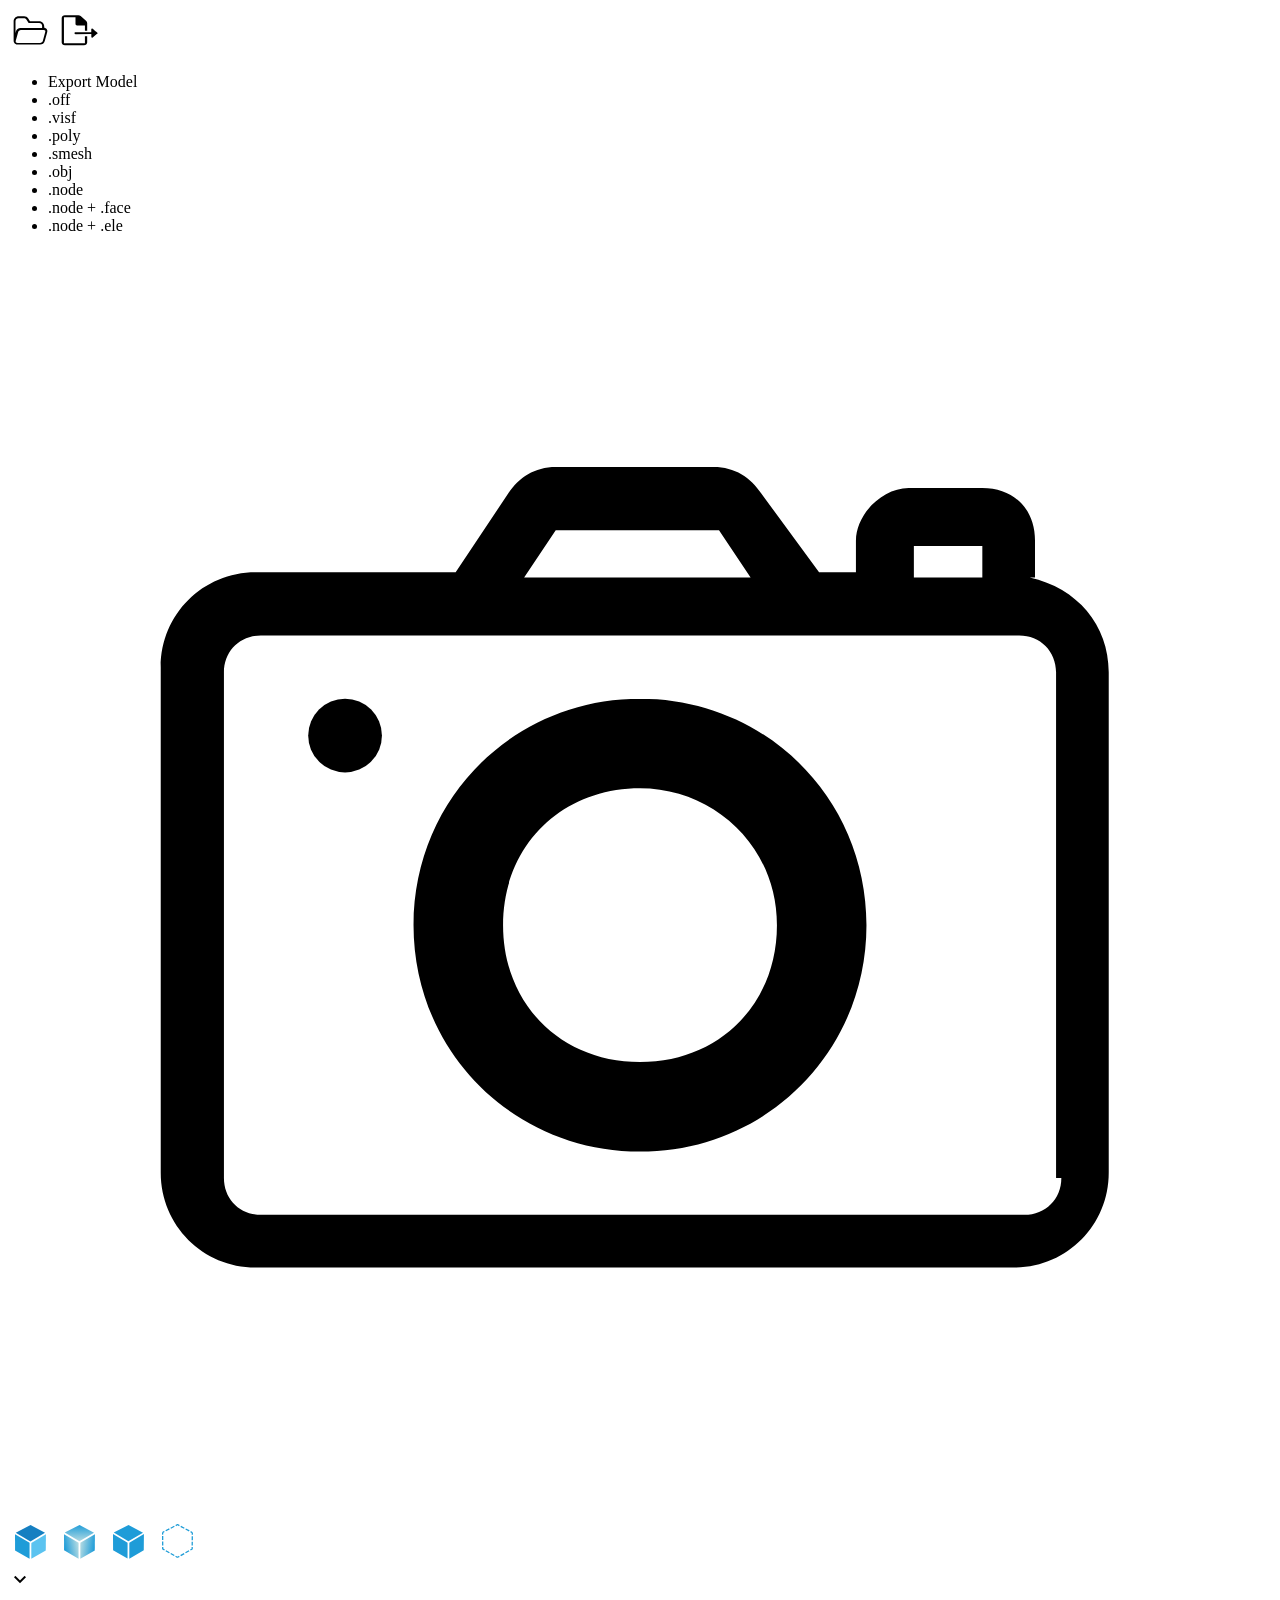
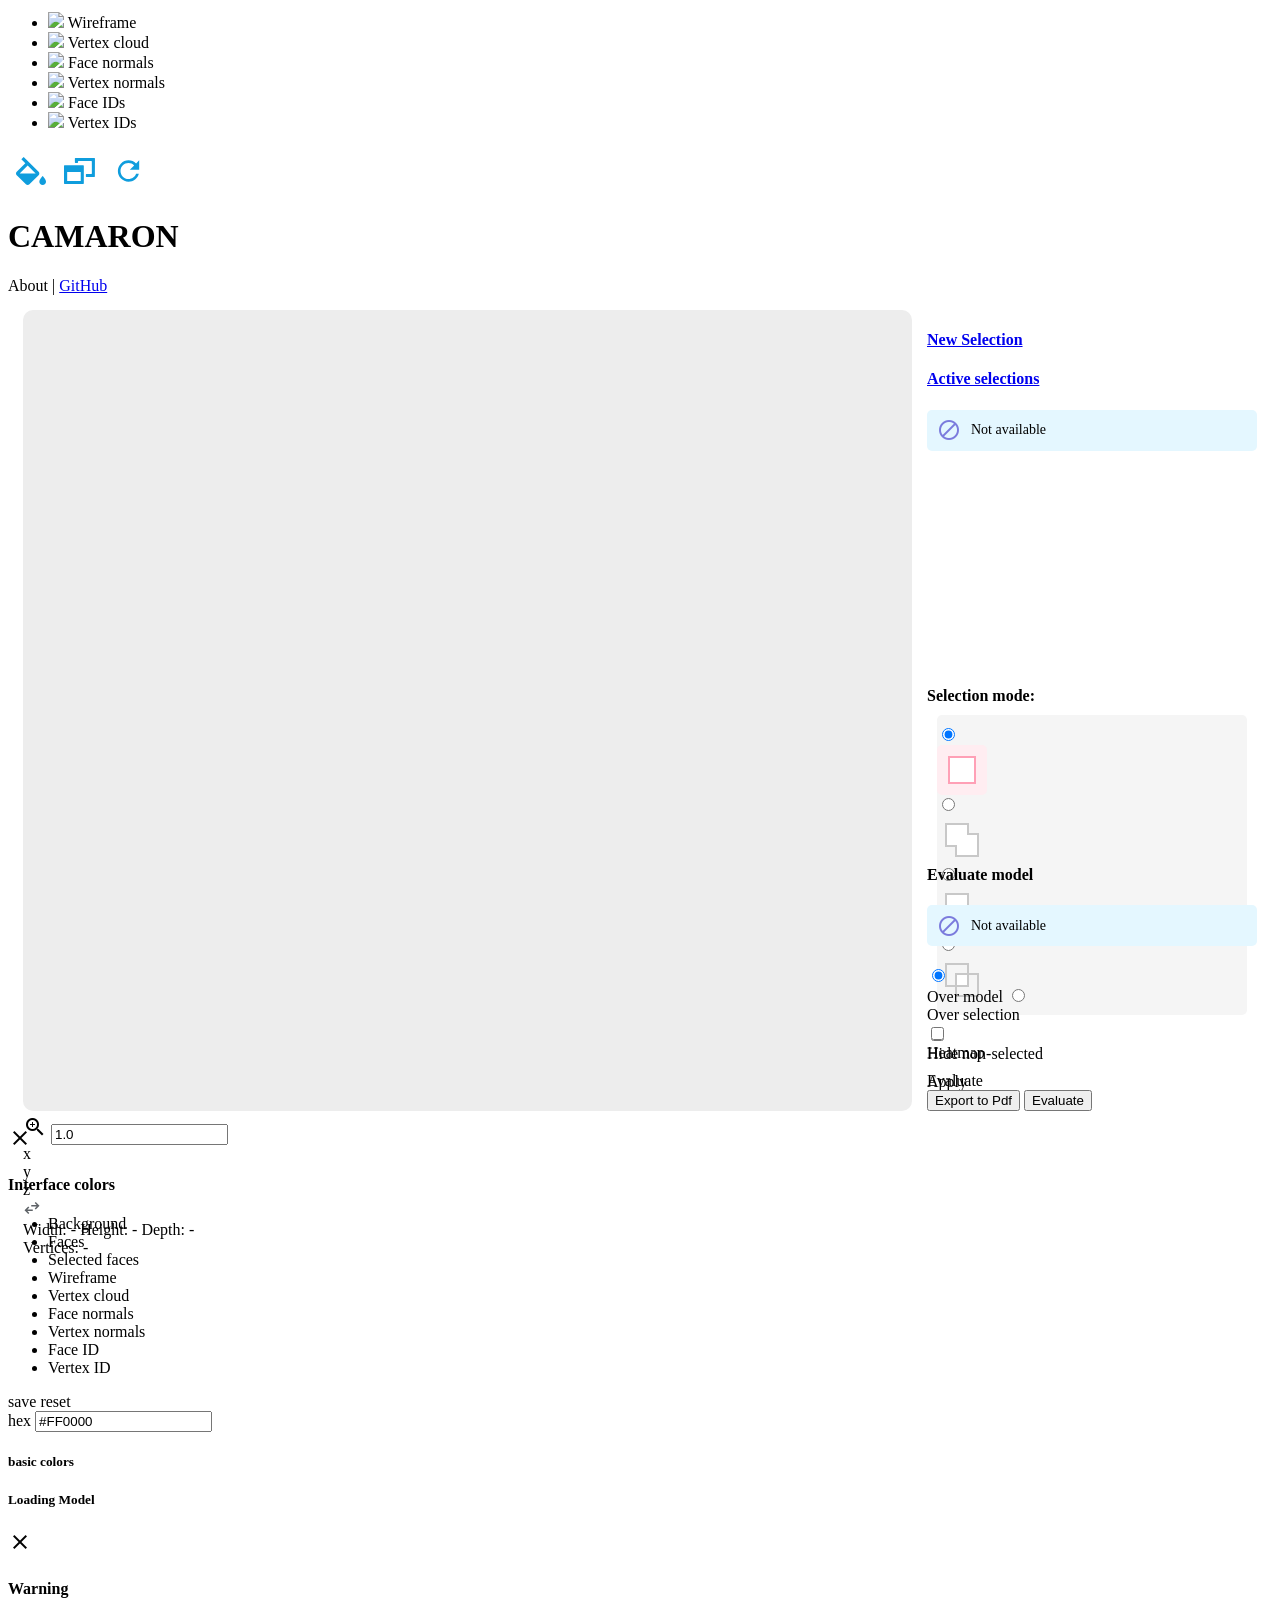
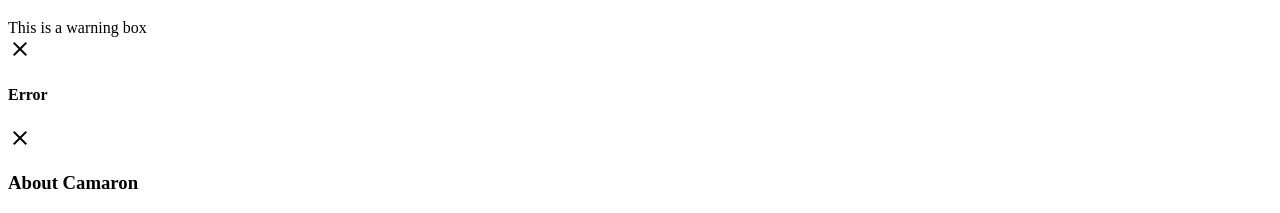
==== index.html @ a5f63aa4 "fix: fix id in input" ====
<!doctype html>
<head>
    <meta charset="UTF-8">
    <title>Camaron</title>
    <link rel="icon" type="image/svg+xml" href="img/favicon.svg" />
    
    <!-- Google fonts -->
    <link href="https://fonts.googleapis.com/css?family=Source+Sans+Pro:300,400,600,700" rel="stylesheet">
    <link href="https://fonts.googleapis.com/icon?family=Material+Icons" rel="stylesheet">
    
    <!-- estilos -->
    <link rel="stylesheet" type="text/css" href="css/base.css">
    <link rel="stylesheet" type="text/css" href="css/style.css">
    <link rel="stylesheet" type="text/css" href="css/header/base.css">
    <link rel="stylesheet" type="text/css" href="css/header/exports.css">
    <link rel="stylesheet" type="text/css" href="css/header/main_renderers.css">
    <link rel="stylesheet" type="text/css" href="css/header/secondary_renderers.css">
    <link rel="stylesheet" type="text/css" href="css/header/logo.css">
    <link rel="stylesheet" type="text/css" href="css/inputs.css">
    <link rel="stylesheet" type="text/css" href="css/modals.css">
    <link rel="stylesheet" type="text/css" href="css/modal_colors.css">
    <link rel="stylesheet" type="text/css" href="css/main_view.css">
    <link rel="stylesheet" type="text/css" href="css/view_type.css">
    <link rel="stylesheet" type="text/css" href="css/cutting_plane.css">
    <link rel="stylesheet" type="text/css" href="css/selection_evaluation.css">
    <link rel="stylesheet" type="text/css" href="css/anim.css">
</head>

<body onresize="rescaleView()">
    <header>
        <img id="x" hidden src="[data-uri]"/>
        <img id="numbers" hidden src="[data-uri]">
        <img src="[data-uri]" id="alfa" hidden />
        <div class="autogrid">
            <!-- Import-Export buttons -->
            <div class="autogrid">
                <!-- Import model -->
                <a class="tooltiped" data-tooltip="Import Model">
                    <label>
                        <input hidden type="file" multiple accept=".off, .poly, .node, .ele, .face, .visf, .smesh, .obj, .m3d" onchange="uploadFileHandler(this)"/>
                        <svg width="45px" height="45px" xmlns="http://www.w3.org/2000/svg" version="1.1" viewBox="0 0 24 24">
                            <path d="M3,17.6V7c0-1.4,1.2-2.6,2.7-2.6h2.9c.9,0,1.7.4,2.2,1.2l.9,1.4h5c1.4,0,2.6,1.2,2.6,2.6v.9c.5,0,1,.3,1.3.7.4.5.5,1.1.3,1.7l-1.3,4.7c-.3,1.2-1.3,1.9-2.5,1.9H4.9c-.6,0-1.1-.3-1.5-.8-.3-.4-.4-.8-.4-1.3h0ZM18.2,10.5v-.9c0-.9-.7-1.6-1.6-1.6h-5.3c-.2,0-.3,0-.4-.2l-1.1-1.7c-.3-.5-.8-.7-1.3-.7h-2.9c-.9,0-1.6.7-1.6,1.6v6.5s.2-1,.2-1c.3-1.2,1.3-1.9,2.5-1.9h11.3,0ZM4.9,18.6h12.2c.7,0,1.3-.5,1.5-1.2l1.3-4.7c0-.3,0-.5-.1-.7-.2-.2-.4-.3-.7-.3H6.9c-.7,0-1.3.5-1.5,1.2l-1.3,4.7c0,.3,0,.5.1.7.2.2.4.3.7.3h0Z"/>
                        </svg>
                    </label>
                </a>
                <!-- Export model -->
                <a id="exports_menu" class="tooltiped open-menu disabled" data-tooltip="Export Model">
                    <svg id="eyWULA9Te1g1" xmlns="http://www.w3.org/2000/svg" xmlns:xlink="http://www.w3.org/1999/xlink" viewBox="-60 -60 576 512" width="45" height="45">
                        <g transform="scale(0.85, 0.75)">
                          <path d="M384,264.08v-132.1c0-12.7-5.17-25-14.17-33.99L285.94,14.1c-9-9-21.2-14.1-33.89-14.1L47.99,0C21.5,0.1,0,21.6,0,48.09v415.92C0,490.5,21.5,512,47.99,512h287.94c26.5,0,48.07-21.5,48.07-47.99v-103.94h-34.244157v117.93h-315.786941v-444L207.96,34v118.07c0,13.3,10.7,23.99,24,23.99h118.008902v88.01" transform="translate(.031098 0)"/>
                          <path d="M36.53241,238.916691C15.291687,217.140482,-24.718455,181.44,-24.718455,181.44c-17.277856-16.95321-17.257493-16.95321,0-33.568788l61.250865-57.6c8.792119-7.707008,20.52-2.18897,20.52,8.45v49.15l238.114789-.41c8.404642,0,15.96,6.050949,15.96,13.22c0,0,0-2.972635,0,6.78634c0,7.505205-7.351242,13.972448-15.96,13.972448h-237.147199c0,7.949327,0,34.124529,0,48.749327c0,8.45-10.787136,17.210215-21.48759,8.727364Z" transform="matrix(-1 0 0-1 503.371368 470.961212)"/>
                        </g>
                      </svg>
                    <ul class="submenu">
                        <li>
                            <span>Export Model</span>
                        </li>
                        <li onclick="downloadFileHandler('off')">
                            <div class="label">
                                <span>.off</span>
                            </div>
                        </li>
                        <li onclick="downloadFileHandler('visf')">
                            <div class="label">
                                <span>.visf</span>
                            </div>
                        </li>
                        <li onclick="downloadFileHandler('poly')">
                            <div class="label">
                                <span>.poly</span>
                            </div>  
                        </li>
                        <li onclick="downloadFileHandler('smesh')">
                            <div class="label">
                                <span>.smesh</span>
                            </div>  
                        </li>
                        <li onclick="downloadFileHandler('obj')">
                            <div class="label">
                                <span>.obj</span>
                            </div>  
                        </li>
                        <li onclick="downloadFileHandler('node')">   
                            <div class="label">
                                <span>.node</span>
                            </div>
                        </li>
                        <li onclick="downloadFileHandler('face', 'node')">
                            <div class="label">
                                <span>.node + .face</span>
                            </div>
                        </li>  
                        <li onclick="downloadFileHandler('ele', 'node')">
                            <div class="label">
                                <span>.node + .ele</span>
                            </div>
                        </li>
                    </ul>
                </a>
                <!-- Take Screenshot -->
                <a id="screenshot_button" class="tooltiped disabled" data-tooltip="Take Screenshot" onclick="takeScreenshot(this)">
                    <svg xmlns="http://www.w3.org/2000/svg" version="1.1" viewBox="0 0 24 24">
                        <path d="M12,10.2c1.4,0,2.6,1.1,2.6,2.6s-1.1,2.6-2.6,2.6-2.6-1.1-2.6-2.6,1.1-2.6,2.6-2.6M12,8.5c-2.4,0-4.3,1.9-4.3,4.3s1.9,4.3,4.3,4.3,4.3-1.9,4.3-4.3-1.9-4.3-4.3-4.3h0Z"/>
                        <circle cx="6.4" cy="9.2" r=".7"/>
                        <path d="M19.5,6.2v-.7c0-.6-.4-1-1-1h-1.4c-.5,0-1,.5-1,1v.6h-.7l-1.1-1.5c-.2-.3-.5-.5-.9-.5h-1.5s-1.5,0-1.5,0c-.4,0-.7.2-.9.5l-1,1.5h-3.8c-1,0-1.8.8-1.8,1.8v9.6c0,1,.8,1.8,1.8,1.8h14.4c1,0,1.8-.8,1.8-1.8V8c0-.9-.6-1.6-1.5-1.8ZM17.2,5.6s0,0,0,0h1.3s0,0,0,0v.6h-1.3v-.6ZM10.5,5.3h1.5s1.5,0,1.5,0l.6.9h-4.3l.6-.9ZM20,17.6c0,.4-.3.7-.7.7H4.8c-.4,0-.7-.3-.7-.7V8c0-.4.3-.7.7-.7h14.4c.4,0,.7.3.7.7v9.6Z"/>
                    </svg>
                </a>
            </div>
            <!-- Main renderers -->
            <div class="autogrid">
                <!-- Direct Face Renderer -->
                <a id="face_renderer" class="tooltiped btn-faces disabled" data-tooltip="Face Light" name="main_renderer" onclick="mainRendererOnClick(this)">
                    <svg width="45px" height="45px" viewBox="0 0 45 45" version="1.1" xmlns="http://www.w3.org/2000/svg" xmlns:xlink="http://www.w3.org/1999/xlink">
                    <g id="icon_faces" stroke="none" stroke-width="1" fill="none" fill-rule="evenodd">
                        <polygon id="Fill-1" fill="#1E9CD8" points="7.08253308 31.3916684 21.5333658 39.6607194 21.5805141 23.8304397 7.00002357 15.2130951"></polygon>
                        <polygon id="Fill-2" fill="#5BC3F0" points="23.3488696 23.8978514 23.3017213 39.7393664 37.7642232 31.45908 37.9174551 15.2130951"></polygon>
                        <polygon id="Fill-3" fill="#157FC1" points="22.5353141 6.11229659 7.74265627 13.6398194 22.4056563 22.4031102 37.0216259 13.7521722"></polygon>
                    </g>
                    </svg>
                </a>
                <!-- Direct Vertex Renderer -->
                <a id="vertex_renderer" class="tooltiped btn-vertex disabled" data-tooltip="Vertex Light" name="main_renderer" onclick="mainRendererOnClick(this)">
                    <svg width="45px" height="45px" viewBox="0 0 45 45" version="1.1" xmlns="http://www.w3.org/2000/svg" xmlns:xlink="http://www.w3.org/1999/xlink">
                    <defs>
                        <!-- base colors -->
                        <linearGradient x1="92.6757478%" y1="36.4122243%" x2="5.35068715%" y2="64.1111673%" id="linearGradient-1">
                            <stop stop-color="#ADD8E2" offset="0%"></stop>
                            <stop stop-color="#1E9CD8" offset="99.8%"></stop>
                        </linearGradient>
                        <linearGradient x1="3.96870968%" y1="39.4134677%" x2="96.6583871%" y2="60.7307833%" id="linearGradient-2">
                            <stop stop-color="#ADD8E2" offset="0%"></stop>
                            <stop stop-color="#1E9CD8" offset="99.8%"></stop>
                        </linearGradient>
                        <linearGradient x1="50%" y1="-3.44827586%" x2="50%" y2="96.55%" id="linearGradient-3">
                            <stop stop-color="#1E9CD8" offset="0.2012915%"></stop>
                            <stop stop-color="#ADD8E2" offset="100%"></stop>
                        </linearGradient>
                        <!-- active/hover colors -->
                        <linearGradient x1="92.6757478%" y1="36.4122243%" x2="5.35068715%" y2="64.1111673%" id="linearGradient-1hover">
                            <stop stop-color="#ffe0e7" offset="0%"></stop>
                            <stop stop-color="#ff7091" offset="99.8%"></stop>
                        </linearGradient>
                        <linearGradient x1="3.96870968%" y1="39.4134677%" x2="96.6583871%" y2="60.7307833%" id="linearGradient-2hover">
                            <stop stop-color="#ffe0e7" offset="0%"></stop>
                            <stop stop-color="#ff7091" offset="99.8%"></stop>
                        </linearGradient>
                        <linearGradient x1="50%" y1="-3.44827586%" x2="50%" y2="96.55%" id="linearGradient-3hover">
                            <stop stop-color="#ff7091" offset="0.2012915%"></stop>
                            <stop stop-color="#ffe0e7" offset="100%"></stop>
                        </linearGradient>
                    </defs>
                    <g id="icon_vertex" stroke="none" stroke-width="1" fill="none" fill-rule="evenodd">
                        <polygon id="XMLID_4_" fill="url(#linearGradient-1)" fill-rule="nonzero" points="7 15.1309091 21.5806084 23.7770909 21.5334601 39.6603636 7.08250951 31.3636364"></polygon>
                        <polygon id="XMLID_3_" fill="url(#linearGradient-2)" fill-rule="nonzero" points="23.3486692 23.8447273 37.9174905 15.1309091 37.7642586 31.4312727 23.3015209 39.7392727"></polygon>
                        <polygon id="XMLID_2_" fill="url(#linearGradient-3)" fill-rule="nonzero" points="7.74258555 13.5527273 22.5353612 6 37.021673 13.6654545 22.4057034 22.3454545"></polygon>
                    </g>
                    </svg>
                </a>
                <!-- Flat Renderer -->
                <a id="flat_renderer" class="tooltiped disabled" data-tooltip="Flat" name="main_renderer" onclick="mainRendererOnClick(this)">
                    <svg width="45px" height="45px" viewBox="0 0 45 45" version="1.1" xmlns="http://www.w3.org/2000/svg" xmlns:xlink="http://www.w3.org/1999/xlink">
                    <g id="icon_flat" stroke="none" stroke-width="1" fill="none" fill-rule="evenodd">
                        <path d="M7.08250951,31.2793718 L21.5333422,39.5484228 L21.5804905,23.7181432 L7,15.1007986 L7.08250951,31.2793718 Z M22.5352905,6 L37.0216023,13.6398756 L22.4056327,22.2908137 L7.7426327,13.5275228 L22.5352905,6 Z M23.348846,23.7855548 L37.9174316,15.1007986 L37.7641996,31.3467834 L23.3016977,39.6270698 L23.348846,23.7855548 Z" id="Fill-3" fill="#1E9CD8"></path>
                    </g>
                    </svg>
                </a>
                <!-- No Main Renderer -->
                <a id="none_renderer" class="tooltiped disabled" data-tooltip="None" name="main_renderer" onclick="mainRendererOnClick(this)">
                    <svg width="45px" height="45px" viewBox="0 0 45 45" version="1.1" xmlns="http://www.w3.org/2000/svg" xmlns:xlink="http://www.w3.org/1999/xlink">
                    <g id="icon_none" stroke="none" stroke-width="1" fill="none" fill-rule="evenodd">
                        <path d="M33.9233869,12.4374717 L30.3372299,10.5180468 L30.9644708,9.44937067 L34.5506277,11.3687956 L33.9233869,12.4374717 Z M37.9477299,15.7666719 L36.6649635,15.7555432 L36.6782007,14.357761 L36.2244015,13.6691883 L35.2713212,13.1589983 L35.898562,12.0903222 L36.9940839,12.6766841 C37.0874234,12.726709 37.1661679,12.798235 37.2231898,12.8847793 L37.8641204,13.8572951 C37.9296277,13.9565888 37.9637956,14.0717651 37.9626642,14.1891023 L37.9477299,15.7666719 Z M37.896365,21.168073 L36.6135985,21.1569443 L36.6510474,17.231226 L37.9338139,17.2423547 L37.896365,21.168073 Z M37.8448869,26.5694741 L36.5622336,26.5583454 L36.5996825,22.6326271 L37.8824489,22.6437558 L37.8448869,26.5694741 Z M24.0551704,7.15552553 L22.5448821,6.34723857 L21.022488,7.13434865 L20.4117653,6.05702887 L22.2449515,5.10925542 C22.4383055,5.00920546 22.6719369,5.01071809 22.8639332,5.11357723 L24.6824113,6.08684938 L24.0551704,7.15552553 Z M35.7118719,31.5786167 L35.0527259,30.5276599 L36.5325799,29.6811249 L36.5483062,28.0338662 L37.8309595,28.0451029 L37.8119522,30.0358377 C37.8100288,30.2491191 37.691912,30.4460857 37.5002551,30.5556437 L35.7118719,31.5786167 Z M14.0491285,34.293147 L10.5118474,32.2703227 L11.1709934,31.219366 L14.7081613,33.2420823 L14.0491285,34.293147 Z M30.8385701,34.3658615 L30.1795372,33.3147967 L33.7167051,31.2918644 L34.375738,32.3428211 L30.8385701,34.3658615 Z M18.9224642,37.0800677 L15.3852964,35.0571354 L16.0443292,34.0061787 L19.5814971,36.029003 L18.9224642,37.0800677 Z M25.9656869,37.1531064 L25.3065409,36.1021496 L28.8434825,34.0791093 L29.5026285,35.1299579 L25.9656869,37.1531064 Z M23.0659423,38.7101473 C23.0527051,38.7101473 23.0394679,38.7098232 23.0262307,38.7089588 L21.7818182,38.6352719 C21.6793146,38.6292214 21.5799788,38.599725 21.4919569,38.5494839 L20.2586321,37.8440561 L20.9175518,36.7930994 L22.0170336,37.421707 L22.9070956,37.4744331 L23.970373,36.8662461 L24.6296321,37.9172028 L23.3955153,38.6230628 C23.2958401,38.6802188 23.1817964,38.7101473 23.0659423,38.7101473 Z M9.17582664,31.5063452 L7.38733029,30.4836963 C7.19476825,30.3735981 7.07642518,30.175335 7.07540693,29.9608651 L7.06601642,27.9701302 L8.34878285,27.9646199 L8.35658942,29.6100419 L9.83485949,30.4552804 L9.17582664,31.5063452 Z M16.0242584,9.71869521 L15.4135358,8.64137543 L19.0406489,6.76592495 L19.6514847,7.84324473 L16.0242584,9.71869521 Z M11.0259044,12.303031 L10.4151818,11.2258192 L14.042408,9.35036875 L14.6531307,10.4276885 L11.0259044,12.303031 Z M7.00699197,15.6253162 L6.99997737,14.1863687 C6.99963796,14.1016612 7.01762701,14.0178181 7.05292628,13.9400254 L7.5431562,12.8594643 C7.60029124,12.7335915 7.69996642,12.6296519 7.82634234,12.5642845 L9.04405401,11.9347045 L9.65488978,13.0119162 L8.63211606,13.540798 L8.28353577,14.3092163 L8.28975839,15.6196978 L7.00699197,15.6253162 Z M7.03278759,21.0532964 L7.01400657,17.1142886 L8.29688613,17.1086702 L8.31566715,21.0476781 L7.03278759,21.0532964 Z M7.05880949,26.4812767 L7.03991533,22.5421608 L8.32279489,22.5365424 L8.34168905,26.4756583 L7.05880949,26.4812767 Z M28.9892956,9.79652024 L25.4031387,7.87709532 L26.0303796,6.80841917 L29.6165365,8.72784409 L28.9892956,9.79652024 Z" id="Fill-4" fill="#1D9CD7"></path>
                    </g>
                    </svg>
                </a>
            </div>
            <!-- Secondary Renderers -->
            <div class="autogrid">
                <a id="secondary_renderers_menu" class="tooltiped open-menu disabled" data-tooltip="Show">
                    <i class="material-icons">keyboard_arrow_down</i>
                    <ul class="submenu">
                        <!-- Wire Renderer -->
                        <li id="wireframe_renderer" class="disabled" name="secondary_renderer" onclick="secondaryRendererOnClick(this)">
                            <div class="label">
                                <img src="img/icon-wireframe.svg"/>
                                <span>Wireframe</span>
                            </div>
                        </li>
                        <!-- Vertex Cloud Renderer -->
                        <li id="vertex_cloud_renderer" class="disabled" name="secondary_renderer" onclick="secondaryRendererOnClick(this)">
                            <div class="label">
                                <img src="img/icon-vertex-cloud.svg"/>
                                <span>Vertex cloud</span>
                            </div>
                        </li>
                        <!-- Face Normals Renderer -->
                        <li id="face_normals_renderer" class="disabled" name="secondary_renderer" onclick="secondaryRendererOnClick(this)">
                            <div class="label">
                                <img src="img/icon-face-normals.svg"/>
                                <span>Face normals</span>
                            </div>  
                        </li>
                        <!-- Vertex Normals Renderer -->
                        <li id="vertex_normals_renderer" class="disabled" name="secondary_renderer" onclick="secondaryRendererOnClick(this)">   
                            <div class="label">
                                <img src="img/icon-vertex-normals.svg"/>
                                <span>Vertex normals</span>
                            </div>
                        </li>
                        <!-- Face Id Renderer -->
                        <li id="face_id_renderer" class="disabled" name="secondary_renderer" onclick="secondaryRendererOnClick(this)">
                            <div class="label">
                                <img src="img/icon-face-id.svg"/>
                                <span>Face IDs</span>
                            </div>
                        </li>
                         <!-- Vertex Id Renderer -->
                        <li id="vertex_id_renderer" class="disabled" name="secondary_renderer" onclick="secondaryRendererOnClick(this)">
                            <div class="label">
                                <img src="img/icon-vertex-id.svg"/>
                                <span>Vertex IDs</span>
                            </div>
                        </li>  
                    </ul>
                </a>
            </div>
            <!-- View buttons -->
            <div class="autogrid">
                <!-- Set colors button -->
                <a class="tooltiped modal-trigger" data-tooltip="Set Colors" data-modal="modal-colors">
                    <svg width="45px" height="45px" viewBox="0 0 45 45" version="1.1" xmlns="http://www.w3.org/2000/svg" xmlns:xlink="http://www.w3.org/1999/xlink">
                    <g id="icon_colors" stroke="none" stroke-width="1" fill="none" fill-rule="evenodd">
                        <path d="M15.7,9 L30.6,23.7111846 C31.575,24.6738292 31.575,26.237124 30.6,27.1997686 L21.4332812,36.2502479 C20.95,36.7357355 20.3082812,36.974314 19.6666406,36.974314 C19.025,36.974314 18.3833594,36.7356584 17.9,36.2502479 L8.73335937,27.1997686 C7.75835937,26.237124 7.75835937,24.6738292 8.73335937,23.7111846 L17.3082812,15.2448485 L13.3416406,11.3284738 L15.7,9 Z M11.675,25.455438 L27.6582812,25.455438 L19.6666406,17.5732452 L11.675,25.455438 Z M34.6666406,27.9237576 C34.6666406,27.9237576 38,31.4863912 38,33.6831956 C38,35.5014986 36.5083594,36.974314 34.6666406,36.974314 C32.8249219,36.974314 31.3332812,35.5014986 31.3332812,33.6831956 C31.3332812,31.4863912 34.6666406,27.9237576 34.6666406,27.9237576 Z" id="Shape" fill="#0F9DDD" fill-rule="nonzero"></path>
                    </g>
                    </svg>
                </a>
                <!-- Change view mode button -->
                <a id="view" class="tooltiped v1 eval-d disabled" data-tooltip="Change View Mode">
                    <svg width="45px" height="45px" viewBox="0 0 45 45" version="1.1" xmlns="http://www.w3.org/2000/svg" xmlns:xlink="http://www.w3.org/1999/xlink">
                    <g id="icon_viewmode" stroke="none" stroke-width="1" fill="none" fill-rule="evenodd">
                        <path d="M26.2573987,35.907336 L7.56479615,35.907336 C7.25280897,35.907336 7.00003974,35.6545668 7.00003974,35.3425796 L7.00003974,17.6932463 C7.00003974,17.3812591 7.25280897,17.1284899 7.56479615,17.1284899 L26.2573987,17.1284899 C26.5691872,17.1284899 26.8221551,17.3812591 26.8221551,17.6932463 L26.8221551,35.3425796 C26.8221551,35.6545668 26.5691872,35.907336 26.2573987,35.907336 Z M10.1786923,32.9265668 L23.7419872,32.9265668 L23.7419872,23.9842591 L10.1786923,23.9842591 L10.1786923,32.9265668 Z M20.5011955,14.8968078 L18.3912083,14.9138976 C18.1223429,14.9160835 17.9023622,14.7000771 17.8997788,14.4312117 L17.8600353,10.5160706 C17.8572532,10.2452181 18.0758429,10.024045 18.3468942,10.0236476 L37.4601827,10.0000001 C37.7304391,9.99980142 37.9494263,10.2193848 37.9484327,10.4894424 L37.8776891,28.4155899 C37.8766955,28.684654 37.6579071,28.9018527 37.3888429,28.9012565 L29.3451378,28.8790001 C29.0764712,28.8782053 28.858875,28.6602117 28.858875,28.391545 L28.858875,26.6038783 C28.858875,26.3362053 29.0748814,26.1186091 29.3423558,26.1164232 L34.3848237,26.0748912 C34.6532917,26.0725065 34.8692981,25.8539168 34.8683045,25.5854489 L34.8224006,13.4916732 C34.8214071,13.2228078 34.6028173,13.0054104 34.3339519,13.0060065 L21.4713365,13.0290578 C21.2024712,13.0294553 20.9846763,13.2476476 20.9846763,13.516513 L20.9846763,14.4093527 C20.9846763,14.6770258 20.7688686,14.8946219 20.5011955,14.8968078 Z" id="Fill-1" fill="#0F9DDD"></path>
                    </g>
                    </svg>
                </a>
                <!-- Reset view button -->
                <a id="reset_view" class="tooltiped model-d disabled" data-tooltip="Reset View" onclick="!this.classList.contains('disabled') && resetView();">
                    <svg width="45px" height="45px" viewBox="0 0 45 45" version="1.1" xmlns="http://www.w3.org/2000/svg" xmlns:xlink="http://www.w3.org/1999/xlink">
                    <g id="icon_reset" stroke="none" stroke-width="1" fill="none" fill-rule="evenodd">
                        <path d="M30.0625,15.4375 L33.1875,12.3125 L33.1875,21.6875 L23.8125,21.6875 L28.125,17.375 C26.5416587,15.7916587 24.6666775,15 22.5,15 C20.2916556,15 18.4062578,15.7812422 16.84375,17.34375 C15.2812422,18.9062578 14.5,20.7916556 14.5,23 C14.5,25.2083444 15.2812422,27.0937422 16.84375,28.65625 C18.4062578,30.2187578 20.2916556,31 22.5,31 C24.2500087,31 25.8124931,30.5104216 27.1875,29.53125 C28.5625069,28.5520784 29.5208306,27.2708413 30.0625,25.6875 L32.8125,25.6875 C32.2291637,28.020845 30.9791762,29.9374925 29.0625,31.4375 C27.1458237,32.9375075 24.9583456,33.6875 22.5,33.6875 C19.5833188,33.6875 17.0833438,32.6458437 15,30.5625 C12.9166562,28.4791562 11.875,25.9583481 11.875,23 C11.875,20.0416519 12.9166562,17.5208437 15,15.4375 C17.0833438,13.3541562 19.5833188,12.3125 22.5,12.3125 C25.4583481,12.3125 27.9791563,13.3541562 30.0625,15.4375 Z" id="border_left" fill="#0F9DDD"></path>
                    </g>
                    </svg>
                </a>
            </div>
        </div>
        <!-- About Camaron -->
        <div class="logo flex center">
            <div>
                <h1>CAMARON</h1>
                <div class="autogrid center">
                    <a class="modal-trigger" data-modal="modal-about">About</a>
                    <span>|</span>
                    <a href="https://github.com/DiegoZQ/camaron-web" target="_blank">GitHub</a>
                </div>
            </div>
        </div>
    </header>
    <section id="main-view" class="view0">
        <!-- Model view -->
        <div id="model-view" class="model-view" style="background-color:rgb(237, 237, 237);">
            <canvas id="glCanvas"></canvas>
            <div class="model-opt">
                <!-- Model projection -->
                <div class="tooltiped" data-tooltip="Projection">
                    <a name="view_type" class="view-opt" onclick="togglePerspective(this)">
                        <div class="scene perspective">
                            <div class="cube">
                                <div class="face top"></div>
                                <div class="face left"></div>
                                <div class="face right"></div>
                            </div>
                        </div>
                    </a>
                </div>
                <!-- Model scale -->
                <div class="zoom">
                    <i class="material-icons">zoom_in</i>
                    <input readonly="" id="scale_info" type="text" value="1.0">
                </div>
                <!-- Cutting plane -->
                <div class="cutting_plane_tool">
                    <div class="plane_position_bar disabled">
                        <div class="plane_position_picker"></div>
                    </div>
                    <div class="button_container">
                        <div class="plane_button x_button disabled" value="x">
                            <span>x</span>
                        </div>
                        <div class="plane_button y_button disabled" value="y">
                            <span>y</span>
                        </div>
                        <div class="plane_button z_button disabled" value="z">
                            <span>z</span>
                        </div>
                        <div class="plane_button invert_button disabled">
                            <svg xmlns="http://www.w3.org/2000/svg" xmlns:xlink="http://www.w3.org/1999/xlink" viewBox="0 -720 720 720" shape-rendering="geometricPrecision" text-rendering="geometricPrecision" width="18" height="18">
                                <path d="M210,-120L60,-270l150-150l42.6,42.6-77.4,77.4h215.4v64.8h-216l77.4,77.4-40.41186,39.407948L210,-120Z" fill="#5f6368"/>
                                <path d="M210,-120L60,-270l150-150l42.6,42.6-77.4,77.4h215.4v64.8h-216l77.4,77.4-40.492995,39.347285L210,-120Z" transform="matrix(-1 0 0-1 720.6-719.614268)" fill="#5f6368"/>
                            </svg>
                        </div>
                    </div>
                </div>
            </div>
            <!-- Model stadistics -->
            <div class="model-stadistics">
                <div class="autogrid center">
                    <div class="coord">
                        <span id="width_info">Width:  - </span>
                        <span id="height_info">Height:  - </span>
                        <span id="depth_info">Depth:  - </span>
                    </div>
                    <div class="stadistics">
                        <span id="vertices_info">Vertices: -</span>
                        <span id="polytopes_info"></span>
                    </div>
                </div>
            </div>
        </div>
        <div id="euler-info" class="card information">
            <h4> Euler's formula</h4>
            <div id="euler"> </div>
        </div>

        <div class="card selections">
            <div class="selection-tabs">
                <div class="tabs tab1">
                    <a href="#tab-selection" class="tab active"><h4>New Selection</h4></a>
                    <a href="#tab-history" class="tab"><h4>Active selections</h4></a>
                </div>
                <div class="tabs-body">
                    <div id="tab-selection" class="tab-content active">
                        <div id="selection-type" class="select drop-down">
                            <div class="button disabled">
                                <div>
                                    <i class="material-icons" style="color: #7B7BDD;">block</i>
                                    <span>Not available</span>
                                </div>
                            </div>
                            <ul class="select-list"></ul>
                        </div>
                        <div id="selection-angle-mode" class="angle-mode hidden">
                        <div class="grid g2">
                            <label class="radio">
                                <input type="radio" name="selection-angle-mode" value="rad" checked>
                                <div class="input-radio"></div>
                                <span class="text-radsr">Radians</span>
                            </label>
                            <label class="radio">
                                <input type="radio" name="selection-angle-mode" value="deg">
                                <div class="input-radio"></div>
                                <span class="text-deg">Degrees</span>
                            </label>
                        </div>
                        </div>
                        <div class="none-box select-box active"></div>
                        <div class="angle-box select-box">
                            <div class="flex v-center">
                                <label class="radio">
                                    <span>Range</span>
                                </label>
                                <div class="flex v-center">
                                    <input id="angle_from" type="text" placeholder="0">
                                    <i class="material-icons">remove</i>
                                    <input id="angle_to" type="text" placeholder="-">
                                </div>
                                <span class="range-unit">rad</span>
                            </div>
                        </div>
                        <div class="angle-min-box select-box">
                            <div class="flex v-center">
                                <label class="radio">
                                    <span>Range</span>
                                </label>
                                <div class="flex v-center">
                                    <input id="angle_min_from" type="text" placeholder="0">
                                    <i class="material-icons">remove</i>
                                    <input id="angle_min_to" type="text" placeholder="-">
                                </div>
                                <span class="range-unit">rad</span>
                            </div>
                        </div>
                        <div class="angle-max-box select-box">
                            <div class="flex v-center">
                                <label class="radio">
                                    <span>Range</span>
                                </label>
                                <div class="flex v-center">
                                    <input id="angle_max_from" type="text" placeholder="0">
                                    <i class="material-icons">remove</i>
                                    <input id="angle_max_to" type="text" placeholder="-">
                                </div>
                                <span class="range-unit">rad</span>
                            </div>
                        </div>
                        <div class="angle2-box select-box">
                            <div class="flex v-center">
                                <label class="radio">
                                    <span>Range</span>
                                </label>
                                <div class="flex v-center">
                                    <input id="angle2_from" type="text" placeholder="0">
                                    <i class="material-icons">remove</i>
                                    <input id="angle2_to" type="text" placeholder="-">
                                </div>
                                <span class="range-unit">sr</span>
                            </div>
                        </div>
                        <div class="angle2-min-box select-box">
                            <div class="flex v-center">
                                <label class="radio">
                                    <span>Range</span>
                                </label>
                                <div class="flex v-center">
                                    <input id="angle2_min_from" type="text" placeholder="0">
                                    <i class="material-icons">remove</i>
                                    <input id="angle2_min_to" type="text" placeholder="-">
                                </div>
                                <span class="range-unit">sr</span>
                            </div>
                        </div>
                        <div class="angle2-max-box select-box">
                            <div class="flex v-center">
                                <label class="radio">
                                    <span>Range</span>
                                </label>
                                <div class="flex v-center">
                                    <input id="angle2_max_from" type="text" placeholder="0">
                                    <i class="material-icons">remove</i>
                                    <input id="angle2_max_to" type="text" placeholder="-">
                                </div>
                                <span class="range-unit">sr</span>
                            </div>
                        </div>
                        <div class="angle3-box select-box">
                            <div class="flex v-center">
                                <label class="radio">
                                    <span>Range</span>
                                </label>
                                <div class="flex v-center">
                                    <input id="angle3_from" type="text" placeholder="0">
                                    <i class="material-icons">remove</i>
                                    <input id="angle3_to" type="text" placeholder="-">
                                </div>
                                <span class="range-unit">rad</span>
                            </div>
                        </div>
                        <div class="area-box select-box">
                            <div class="flex v-center">
                                <label class="radio">
                                    <span>Range</span>
                                </label>
                                <div class="flex v-center">
                                    <input id="area_from" type="text" placeholder="0">
                                    <i class="material-icons">remove</i>
                                    <input id="area_to" type="text" placeholder="-">
                                </div>
                            </div>
                        </div>
                        <div class="volume-box select-box">
                            <div class="flex v-center">
                                <label class="radio">
                                    <span>Range</span>
                                </label>
                                <div class="flex v-center">
                                    <input id="volume_from" type="text" placeholder="0">
                                    <i class="material-icons">remove</i>
                                    <input id="volume_to" type="text" placeholder="-">
                                </div>
                            </div>
                        </div>
                        <div class="aspect-ratio-box select-box">
                            <div class="flex v-center">
                                <label class="radio">
                                    <span>Range</span>
                                </label>
                                <div class="flex v-center">
                                    <input id="aspect_ratio_from" type="text" placeholder="0">
                                    <i class="material-icons">remove</i>
                                    <input id="aspect_ratio_to" type="text" placeholder="1">
                                </div>
                            </div>
                        </div>
                        <div class="edge-ratio-box select-box">
                            <div class="flex v-center">
                                <label class="radio">
                                    <span>Range</span>
                                </label>
                                <div class="flex v-center">
                                    <input id="edge_ratio_from" type="text" placeholder="0">
                                    <i class="material-icons">remove</i>
                                    <input id="edge_ratio_to" type="text" placeholder="1">
                                </div>
                            </div>
                        </div>
                        <div class="id-box select-box">
                            <div class="flex v-center">
                                <label class="radio">
                                    <input type="radio" name="id-opt" value="range" checked>
                                    <div class="input-radio"></div>
                                    <span>Range</span>
                                </label>
                                <div class="flex v-center">
                                    <input id='id_from' type="text" placeholder="0">
                                    <i class="material-icons">remove</i>
                                    <input id='id_to' type="text" placeholder="0">
                                </div>
                            </div>
                            <div id="attach">
                                <div class="flex v-center">
                                    <label class="radio">
                                        <input type="radio" name="id-opt" value="list">
                                        <div class="input-radio"></div>
                                        <span>Paste List</span>
                                    </label>
                                    <button class="btn min hidden disabled">Attach</button>
                                </div>
                                <div class="attached-list">
                                    <textarea id="id_list" placeholder="Ej: 34"></textarea>
                                </div>
                            </div>
                        </div>
                        <div class="edges-box select-box">
                            <div class="flex v-center">
                                <label class="radio">
                                    <span>Value</span>
                                </label>
                                <div class="flex v-center">
                                    <input id='edges_number' type="text" placeholder="0">
                                </div>
                            </div>
                        </div>
                        <div class="selectionmode-box">
                            <h4>Selection mode:</h4>
                            <div class="flex evenly">
                                <label class="radio select-mode tooltiped" data-tooltip="New selection">
                                    <input type="radio" name="mode-opt" value="clean" checked>
                                    <div class="input-radio">
                                        <svg xmlns="http://www.w3.org/2000/svg" width="50" height="50" viewBox="0 0 50 50"><desc>  Created with Sketch.</desc><g fill="none"><path class="fill" d="M12 38L12 12 38 12 38 38 12 38Z" style="fill:#FFF;stroke-width:2;stroke:#C8C8C8"/></g></svg>
                                    </div>
                                </label>
                                <label class="radio select-mode tooltiped" data-tooltip="Add">
                                    <input type="radio" name="mode-opt" value="add">
                                    <div class="input-radio">
                                        <svg xmlns="http://www.w3.org/2000/svg" width="50" height="50" viewBox="0 0 50 50"><desc>  Created with Sketch.</desc><g fill="none"><path class="fill" d="M31 19L41 19 41 41 19 41 19 31 9 31 9 9 31 9 31 19Z" style="fill:#FFF;stroke-width:2;stroke:#C8C8C8"/></g></svg>
                                    </div>
                                </label>
                                <label class="radio select-mode tooltiped" data-tooltip="Substract">
                                    <input type="radio" name="mode-opt" value="substract">
                                    <div class="input-radio">
                                        <svg width="50px" height="50px" viewBox="0 0 50 50" version="1.1" xmlns="http://www.w3.org/2000/svg" xmlns:xlink="http://www.w3.org/1999/xlink">
                                        <g id="btn-substract" stroke="none" stroke-width="1" fill="none" fill-rule="evenodd">
                                            <path class="fill" d="M21,21 L21,31 L9,31 L9,9 L31,9 L31,21 L21,21 Z" id="Fill-7" stroke="#C8C8C8" stroke-width="2" fill="#FFFFFF"></path>
                                            <path d="M21,39 L39,39 L39,21 L21,21 L21,39 Z" id="Path" stroke="#C8C8C8" stroke-width="2"></path>
                                        </g>
                                        </svg>
                                    </div>
                                </label>
                                <label class="radio select-mode tooltiped" data-tooltip="Intersect">
                                    <input type="radio" name="mode-opt" value="intersect">
                                    <div class="input-radio">
                                            <svg width="50px" height="50px" viewBox="0 0 50 50" version="1.1" xmlns="http://www.w3.org/2000/svg" xmlns:xlink="http://www.w3.org/1999/xlink">
                                            <g id="btn-intercept" stroke="none" stroke-width="1" fill="none" fill-rule="evenodd">
                                                <path d="M19,31 L9,31 L9,9 L31,9 L31,19 L41,19 L41,41 L19,41 L19,31 Z" id="Fill-7-Copy" stroke="#C8C8C8" stroke-width="2"></path>
                                                <rect class="fill" id="Rectangle-10" stroke="#C8C8C8" stroke-width="2" fill="#FFFFFF" x="19" y="19" width="12" height="12"></rect>
                                            </g>
                                            </svg>
                                    </div>
                                </label>
                            </div>
                        </div>
                        <div class="flex center" style="margin-bottom: 10px;">
                            <label class="checkbox">
                                <input type="checkbox" id="hide-unselected">
                                <div class="input-checkbox"></div>
                                <span>Hide non-selected</span>
                            </label>
                        </div>
                        <div class="flex center">
                            <a id="apply_btn" class="btn disabled">Apply</a>
                        </div>
                    </div>
                    <div id="tab-history" class="tab-content">
                        <ul id="selections-container">

                        </ul>
                    </div>
                </div>
            </div>
        </div>
        <div class="card results">
            <h4>Evaluation Results</h4>
            <div id="info" class="info"></div>
            <div class="side-info">
                <h3>More Info</h3>
            </div>
        </div>

        <div class="card evaluate">
            <h4>Evaluate model</h4>
            <div id="evaluation-type" class="select drop-down">
                <div class="button disabled">
                    <div>
                        <i class="material-icons" style="color: #7B7BDD;">block</i>
                        <span>Not available</span>
                    </div>
                </div>
                <ul class="select-list"></ul>
            </div>
            <div id="evaluation-angle-mode" class="angle-mode hidden">
                <div class="grid g2">
                    <label class="radio">
                        <input type="radio" name="eval-angle-mode" value="rad" checked>
                        <div class="input-radio"></div>
                        <span class="text-radsr">Radians</span>
                    </label>
                    <label class="radio">
                        <input type="radio" name="eval-angle-mode" value="deg">
                        <div class="input-radio"></div>
                        <span class="text-deg">Degrees</span>
                    </label>
                </div>
            </div>
            <div class="grid g2 mgbot">
                 <label class="radio">
                    <input type="radio" name="ev-option" value="model" checked>
                    <div class="input-radio"></div>
                    <span>Over model</span>
                </label>
                <label class="radio">
                    <input type="radio" name="ev-option" value="selection">
                    <div class="input-radio"></div>
                    <span>Over selection</span>
                </label>
            </div>
            <div class="flex center hidden" style="margin-bottom: 10px;">
                <label class="checkbox">
                    <input type="checkbox" id="ev-heatmap">
                    <div class="input-checkbox"></div>
                    <span>Heatmap</span>
                </label>
            </div>
            <div class="flex center">
                <a id="eval_btn" class="btn disabled">Evaluate</a>
            </div>
            <div class="grid g2 mgbot hidden">
                <button class="btn min disabled">Export to Pdf</button>
                <button class="btn min">Evaluate</button>
            </div>
        </div>
    </section>
    
    <div id="modal-colors" class="modal colors">
        <div class="flex center">
            <div class="modal-container">
                <div class="close modal-close"><i class="material-icons">close</i></div>
                <div class="modal-header">
                    <h4>Interface colors</h4>
                </div>
                <div class="modal-body">
                    <div class="flex">
                        <div>
                            <ul class="ui-list">
                                <li id="background_color" name="interface_color" class="active">
                                    <span>Background</span>
                                    <div class="color-indicator" style="background-color:#EDEDED;"></div>
                                </li>
                                <li id="face_color" name="interface_color">
                                    <span>Faces</span>
                                    <div class="color-indicator" style="background-color:rgb(179,179,179);"></div>
                                </li>
                                <li id="selected_face_color" name="interface_color">
                                    <span>Selected faces</span>
                                    <div class="color-indicator" style="background-color:rgb(179,51,51);"></div>
                                </li>
                                <li id="wireframe_color" name="interface_color">
                                    <span>Wireframe</span>
                                    <div class="color-indicator" style="background-color:rgb(0,0,0);"></div>
                                </li>
                                <li id="vertex_cloud_color" name="interface_color">
                                    <span>Vertex cloud</span>
                                    <div class="color-indicator" style="background-color:rgb(0,0,255);"></div>
                                </li>
                                <li id="face_normals_color" name="interface_color">
                                    <span>Face normals</span>
                                    <div class="color-indicator" style="background-color:rgb(37,158,28);"></div>
                                </li>
                                <li id="vertex_normals_color" name="interface_color">
                                    <span>Vertex normals</span>
                                    <div class="color-indicator" style="background-color:rgb(255, 0, 0);"></div>
                                </li>
                                <li id="face_id_color" name="interface_color"> 
                                    <span>Face ID</span>
                                    <div class="color-indicator" style="background-color:rgb(87, 142, 156);"></div>
                                </li>
                                <li id="vertex_id_color" name="interface_color">
                                    <span>Vertex ID</span>
                                    <div class="color-indicator" style="background-color:rgb(139, 59, 109);"></div>
                                </li>
                            </ul>
                            <div class="config_buttons">
                                <a class="btn" id="save_btn">
                                    save
                                </a>
                                <a class="btn" id="reset_btn">
                                    reset
                                </a>
                            </div>
                        </div>
                        <div class="color_picker_dialog" draggable="false">
                            <div class="sat_rect" draggable="false">
                                <div class="white"></div>
                                <div class="black"></div>
                                <div class="sat_picker"></div>
                            </div>
                            <div class="hue_bar">
                                <div class="hue_picker"></div>
                            </div>
                            <div class="color_preview">
                                <div class="previous_color"></div>
                                <div class="actual_color"></div>
                            </div>
                            <div class="bottom">
                                <span>hex</span>
                                <input type="text" onkeyup="changeHex(this.value)" value="#FF0000" maxlength="7"/>
                            </div>
                            <div>
                                <h5>basic colors</h5>
                                <div class="basic_colors_container">
                                    <div class="basic_color" style="background-color:#FF0000;"></div>
                                    <div class="basic_color" style="background-color:#FFD500;"></div>
                                    <div class="basic_color" style="background-color:#40FF00;"></div>
                                    <div class="basic_color" style="background-color:#00FFCC;"></div>
                                    <div class="basic_color" style="background-color:#C7C7C7;"></div>
                                    <div class="basic_color" style="background-color:#AD0000;"></div>
                                    <div class="basic_color" style="background-color:#DEBC12;"></div>
                                    <div class="basic_color" style="background-color:#269900;"></div>
                                    <div class="basic_color" style="background-color:#14B393;"></div>
                                    <div class="basic_color" style="background-color:#9C9C9C;"></div>
                                    <div class="basic_color" style="background-color:#00A6FF;"></div>
                                    <div class="basic_color" style="background-color:#002BFF;"></div>
                                    <div class="basic_color" style="background-color:#5423E7;"></div>
                                    <div class="basic_color" style="background-color:#FF00C4;"></div>
                                    <div class="basic_color" style="background-color:#5C5C5C;"></div>
                                    <div class="basic_color" style="background-color:#0E7AB4;"></div>
                                    <div class="basic_color" style="background-color:#0E29B4;"></div>
                                    <div class="basic_color" style="background-color:#7954E8;"></div>
                                    <div class="basic_color" style="background-color:#AD148A;"></div>
                                    <div class="basic_color" style="background-color:#333333;"></div>
                                </div>
                            </div>
                        </div>
                    </div>
                </div>
            </div>
        </div>
    </div>
    
    <!-- Loading modal -->
    <div id="modal-loading" class="modal loader">
        <div class="flex center">
            <div class="modal-container">
                <div class="modal-body">
                    <h5>Loading Model</h5>
                    <div class="spinner">
                      <div class="double-bounce1"></div>
                      <div class="double-bounce2"></div>
                    </div>
                </div>
            </div>
        </div>
    </div>
    <!-- Warning modal -->
    <div id="modal-warning" class="modal warning">
        <div class="flex center">
            <div class="modal-container">
                <div class="modal-close close"><i class="material-icons">close</i></div>
                <div class="modal-header">
                    <div class="icon"></div>
                    <h4>Warning</h4>
                </div>
                <div class="modal-body">
                    <span>This is a warning box</span>
                </div>
            </div>
        </div>
    </div>
    <!-- Error modal -->
    <div id="modal-error" class="modal error">
        <div class="flex center">
            <div class="modal-container">
                <div class="modal-close close"><i class="material-icons">close</i></div>
                <div class="modal-header">
                    <div class="icon"></div>
                    <h4>Error</h4>
                </div>
                <div class="modal-body">
                    <span></span>
                </div>
            </div>
        </div>
    </div>
    <!-- About Camaron modal -->
    <div id="modal-about" class="modal">
        <div class="flex center">
            <div class="modal-container">
                <div class="modal-close close"><i class="material-icons">close</i></div>
                <div class="modal-header">
                    <h3>About Camaron</h3>
                </div>
                <div class="modal-body">
                    <p></p>
                </div>
            </div>
        </div>
    </div>    
    
    <!-- External -->
    <script src="https://ajax.googleapis.com/ajax/libs/jquery/3.3.1/jquery.min.js"></script>
    <script src="https://cdn.plot.ly/plotly-latest.min.js"></script>
    <script type="text/javascript" src="js/external/webgl-utils.js"></script>
    <script type="text/javascript" src="js/external/gl-matrix-old.js"></script>
    <script src="https://unpkg.com/earcut@2.2.4/dist/earcut.min.js"></script>
    <script src="https://unpkg.com/tinyqueue@2.0.0/tinyqueue.min.js"></script>
    <!-- Source Files -->
    <!-- Model -->
    <script type="text/javascript" src="js/model/shapes/Shape.js"></script>
    <script type="text/javascript" src="js/model/shapes/Edge.js"></script>
    <script type="text/javascript" src="js/model/shapes/Polygon.js"></script>
    <script type="text/javascript" src="js/model/shapes/Hole.js"></script>
    <script type="text/javascript" src="js/model/shapes/Vertex.js"></script>
    <script type="text/javascript" src="js/model/shapes/Polyhedron.js"></script>
    <script type="text/javascript" src="js/model/MVPManager.js"></script>
    <script type="text/javascript" src="js/model/model-types/AbstractModel.js"></script>
    <script type="text/javascript" src="js/model/model-types/VertexCloud.js"></script>
    <script type="text/javascript" src="js/model/model-types/PSLG.js"></script>
    <script type="text/javascript" src="js/model/model-types/PolygonMesh.js"></script>
    <script type="text/javascript" src="js/model/model-types/PolyhedronMesh.js"></script>
    <!-- File Loader -->
    <script type="text/javascript" src="js/fileloader/ModelLoadStrategy.js"></script>
    <script type="text/javascript" src="js/fileloader/OffLoadStrategy.js"></script>
    <script type="text/javascript" src="js/fileloader/VisfLoadStrategy.js"></script>
    <script type="text/javascript" src="js/fileloader/PolyLoadStrategy.js"></script>
    <script type="text/javascript" src="js/fileloader/SmeshLoadStrategy.js"></script>
    <script type="text/javascript" src="js/fileloader/ObjLoadStrategy.js"></script>
    <script type="text/javascript" src="js/fileloader/M3DLoadStrategy.js"></script>
    <script type="text/javascript" src="js/fileloader/NodeLoadStrategy.js"></script>
    <script type="text/javascript" src="js/fileloader/NodeFaceLoadStrategy.js"></script>
    <script type="text/javascript" src="js/fileloader/NodeEleLoadStrategy.js"></script>
    <!-- Rendering -->
    <script type="text/javascript" src="js/rendering/shaders.js"></script>
    <script type="text/javascript" src="js/rendering/Renderer.js"></script>
    <script type="text/javascript" src="js/rendering/main-renderers/MainRenderer.js"></script>
    <script type="text/javascript" src="js/rendering/main-renderers/DirectFaceRenderer.js"></script>
    <script type="text/javascript" src="js/rendering/main-renderers/DirectVertexRenderer.js"></script>
    <script type="text/javascript" src="js/rendering/main-renderers/FlatRenderer.js"></script>
    <script type="text/javascript" src="js/rendering/main-renderers/CuttingPlaneRenderer.js"></script>
    <script type="text/javascript" src="js/rendering/secondary-renderers/SecondaryRenderer.js"></script>
    <script type="text/javascript" src="js/rendering/secondary-renderers/FNormalsRenderer.js"></script>
    <script type="text/javascript" src="js/rendering/secondary-renderers/VNormalsRenderer.js"></script>
    <script type="text/javascript" src="js/rendering/secondary-renderers/WireRenderer.js"></script>
    <script type="text/javascript" src="js/rendering/secondary-renderers/texture-renderers/TextureRenderer.js"></script>
    <script type="text/javascript" src="js/rendering/secondary-renderers/texture-renderers/VCloudRenderer.js"></script>
    <script type="text/javascript" src="js/rendering/secondary-renderers/texture-renderers/BillboardIdRenderer.js"></script>
    <script type="text/javascript" src="js/rendering/secondary-renderers/texture-renderers/VertexIdRenderer.js"></script>
    <script type="text/javascript" src="js/rendering/secondary-renderers/texture-renderers/FaceIdRenderer.js"></script>
    <!-- Selection -->
    <script type="text/javascript" src="js/selection/SelectionStrategy.js"></script>
    <script type="text/javascript" src="js/selection/AngleSelectionStrategy.js"></script>
    <script type="text/javascript" src="js/selection/AreaSelectionStrategy.js"></script>
    <script type="text/javascript" src="js/selection/EdgesSelectionStrategy.js"></script>
    <script type="text/javascript" src="js/selection/IdSelectionStrategy.js"></script>
    <script type="text/javascript" src="js/selection/VolumeSelectionStrategy.js"></script>
    <script type="text/javascript" src="js/selection/AspectRatioSelectionStrategy.js"></script>
    <script type="text/javascript" src="js/selection/EdgeRatioSelectionStrategy.js"></script>
    <script type="text/javascript" src="js/selection/MinAngleSelectionStrategy.js"></script>
    <script type="text/javascript" src="js/selection/MaxAngleSelectionStrategy.js"></script>
    <script type="text/javascript" src="js/selection/DihedralAngleSelectionStrategy.js"></script>
    <!-- Evaluation -->
    <script type="text/javascript" src="js/evaluation/EvaluationStrategy.js"></script>
    <script type="text/javascript" src="js/evaluation/AngleEvaluationStrategy.js"></script>
    <script type="text/javascript" src="js/evaluation/AreaEvaluationStrategy.js"></script>
    <script type="text/javascript" src="js/evaluation/EdgesEvaluationStrategy.js"></script>
    <script type="text/javascript" src="js/evaluation/VolumeEvaluationStrategy.js"></script>
    <script type="text/javascript" src="js/evaluation/AspectRatioEvaluationStrategy.js"></script>
    <script type="text/javascript" src="js/evaluation/EdgeRatioEvaluationStrategy.js"></script>
    <script type="text/javascript" src="js/evaluation/MaxAngleEvaluationStrategy.js"></script>
    <script type="text/javascript" src="js/evaluation/MinAngleEvaluationStrategy.js"></script>
    <script type="text/javascript" src="js/evaluation/DihedralAngleEvaluationStrategy.js"></script>
    <!-- UI -->
    <script type="text/javascript" src="js/ui/translator.js"></script>
    <script type="text/javascript" src="js/ui/rotator.js"></script>
    <script type="text/javascript" src="js/ui/scalator.js"></script>
    <!-- Camaron -->
    <script type="text/javascript" src="js/camaron/helpers/helpers.js"></script>
    <script type="text/javascript" src="js/camaron/helpers/color-helpers.js"></script>
    <script type="text/javascript" src="js/camaron/helpers/inradius-helpers.js"></script>
    <script type="text/javascript" src="js/camaron/helpers/circumradius-helpers.js"></script>
    <script type="text/javascript" src="js/camaron/extraInformation.js"></script>
    <script type="text/javascript" src="js/camaron/helpers/view-helpers.js"></script>
    <script type="text/javascript" src="js/camaron/config.js"></script>
    <script type="text/javascript" src="js/camaron/mouse-interactions.js"></script>
    <script type="text/javascript" src="js/camaron/selection.js"></script>
    <script type="text/javascript" src="js/camaron/evaluation.js"></script>
    <script type="text/javascript" src="js/camaron/model-uploader.js"></script>
    <script type="text/javascript" src="js/camaron/color_picker.js"></script>
    <script type="text/javascript" src="js/camaron/cutting_plane.js"></script>
    <script type="text/javascript" src="js/camaron/camaron.js"></script>
    <script type="text/javascript" src="js/camaron/sitio.js"></script>

</body>
</html>
---- css/main_view.css ----
#main-view {
    padding: 15px;
    display: grid;
    grid-gap: 15px;
    grid-template-columns: repeat(9, 1fr) repeat(3, 100px);
    grid-template-rows: 520px; 
}

#main-view .model-view {
    border-radius: 10px;
    min-height: 490px;
    position: relative; 
}

#main-view .model-view canvas {
    width: 100%;
    height: 100%; 
}

#main-view .information { 
  display: none;}

.information1 {
  grid-column: 10/13; 
  grid-row: 3/3; }

#main-view .selections {
      grid-column: 10/13; }
    #main-view .results {
      grid-column: 1/10; }
      #main-view .results .info {
        display: grid;
        grid-auto-flow: column;
        grid-auto-columns: min-content;
        grid-gap: 20px; }
    #main-view .evaluate {
      grid-column: 10/13; }
  
  #main-view.view0 .model-view {
    grid-column: 1/10;
    grid-row: 1/end; }
  
  #main-view.view0 .selections {
    grid-column: 10/13; }
  
  #main-view.view0 .results {
    display: none; }
  
  #main-view.view0 .evaluate {
    grid-column: 10/13; }

  #main-view.view0 .information { 
    display: none;}
  
  #main-view.view1 .model-view {
    grid-column: 1/10; }
  
  #main-view.view1 .results {
    grid-column: 1/10; }
  
  #main-view.view2 .model-view {
    grid-column: 1/6;
    grid-row: 1/end; }
  
  #main-view.view2 .results {
    grid-column: 6/10;
    grid-row: 1/end; }
    #main-view.view2 .results .info {
      grid-auto-flow: row; }
  
  #main-view.view3 .results {
    grid-column: 1/10;
    grid-row: 1/end; }
    #main-view.view3 .results .info {
      grid-auto-flow: row; }
  
  #main-view.view3 .model-view {
    grid-column: 7/10;
    grid-row: 1/2;
    align-self: flex-start;
    min-height: 290px; }
    #main-view.view3 .model-view .model-stadistics .autogrid {
      grid-auto-flow: row;
      grid-gap: 5px; }
---- css/selection_evaluation.css ----
/* selection_evaluation.css */


/* base drop down style */
.drop-down {
    position: relative;
    display: flex;
    font-size: 14px; 
}

.drop-down select {
    display: none; 
}


/* button style */
.drop-down .button {
    all: unset;
    box-sizing: border-box;
    width: 100%;
    min-height: 41px;
    display: flex;
    justify-content: space-between;
    align-items: center;
    background-color: #E4F7FF;
    padding: 8px 10px;
    border-radius: 5px;
    cursor: pointer;
    margin-bottom: 20px;
    transition: .5s all; 
}
.drop-down .button img,
.drop-down .button div > i {
    margin-right: 10px; 
}
.drop-down .button > div {
    display: flex;
    align-items: center; 
}
.drop-down .button a {
    line-height: 0;
    font-size: 24px; 
}
.drop-down .button.disabled {
    cursor: default;
}
.drop-down .button:not(.disabled):hover {
    box-shadow: 0 0 10px rgba(0, 0, 0, 0.1), 0 1px 0px rgba(0, 0, 0, 0.05); 
}

/* select list style */
.drop-down .select-list {
    position: absolute;
    display: none;
    top: 74%;
    left: 0;
    width: 100%;
    max-height: 180px;
    overflow-y: auto;
    overflow-x: hidden;
    z-index: 2;
    padding: 0px;
    background: #FFFFFF;
    box-shadow: 0 2px 5px 0 rgba(122, 144, 153, 0.47);
    border-radius: 5px;
    color: #666666; 
}
.drop-down .select-list li {
    padding: 10px;
    cursor: pointer; 
}
.drop-down .select-list li:hover {
  background-color: #E4F7FF; 
}
.drop-down .select-list.active {
      display: block; 
}
.drop-down .select-list li {
  display: flex;
  align-items: center; 
}
.drop-down .select-list li img {
    margin-right: 10px; 
}
.drop-down .select-list li span {
  width: 100%;
  background-position: left 10px center;
  background-repeat: no-repeat;
  text-align: left;
  box-sizing: border-box; 
}
.drop-down .select-list li span:hover, 
.drop-down .select-list li span:focus {
  opacity: 1; 
}

/* select boxes style */
.select-box {
    padding: 10px;
    margin-bottom: 10px;
    min-height: 175px;
    display: none; 
}
.select-box.active {
    display: block;
}  
.select-box > div:not(:last-child) {
    margin-bottom: 15px; 
}
.select-box .flex.v-center > span {
    margin-left: 6px;
}

.edges-box input {
    width: 208px; 
} 

/* selection mode box style */
.selectionmode-box {
    margin-bottom: 10px; 
}
.selectionmode-box h4 {
    margin-bottom: 10px; 
}
.selectionmode-box > div {
  border-radius: 5px;
  padding: 10px 0;
  width: calc(100% - 20px);
  margin: 0 auto;
  background-color: #F5F5F5; 
}
.selectionmode-box .radio .input-radio {
  width: 50px;
  height: 50px;
  margin: 0;
  border-radius: 5px;
  border: 0;
  background-color: transparent;
  transition: background-color .3s; 
}
.selectionmode-box .radio .input-radio:hover {
    background-color: #e2e2e2; 
}
.selectionmode-box .radio .input-radio:hover path, 
.selectionmode-box .radio .input-radio:hover rect {
  stroke: #8B8B8B !important;
  transition: stroke .3s; 
}
.selectionmode-box .radio .input-radio:before {
  display: none; 
}
.selectionmode-box .radio input[type="radio"]:checked ~ .input-radio {
  background-color: #ffedf1; 
}
.selectionmode-box .radio input[type="radio"]:checked ~ .input-radio path, 
.selectionmode-box .radio input[type="radio"]:checked ~ .input-radio rect {
    stroke: #FFA0B6 !important;
    transition: stroke .3s; 
}

.angle-mode.active {
  margin-bottom: 10px;
}

.angle-mode.hidden {
  display: none;
}
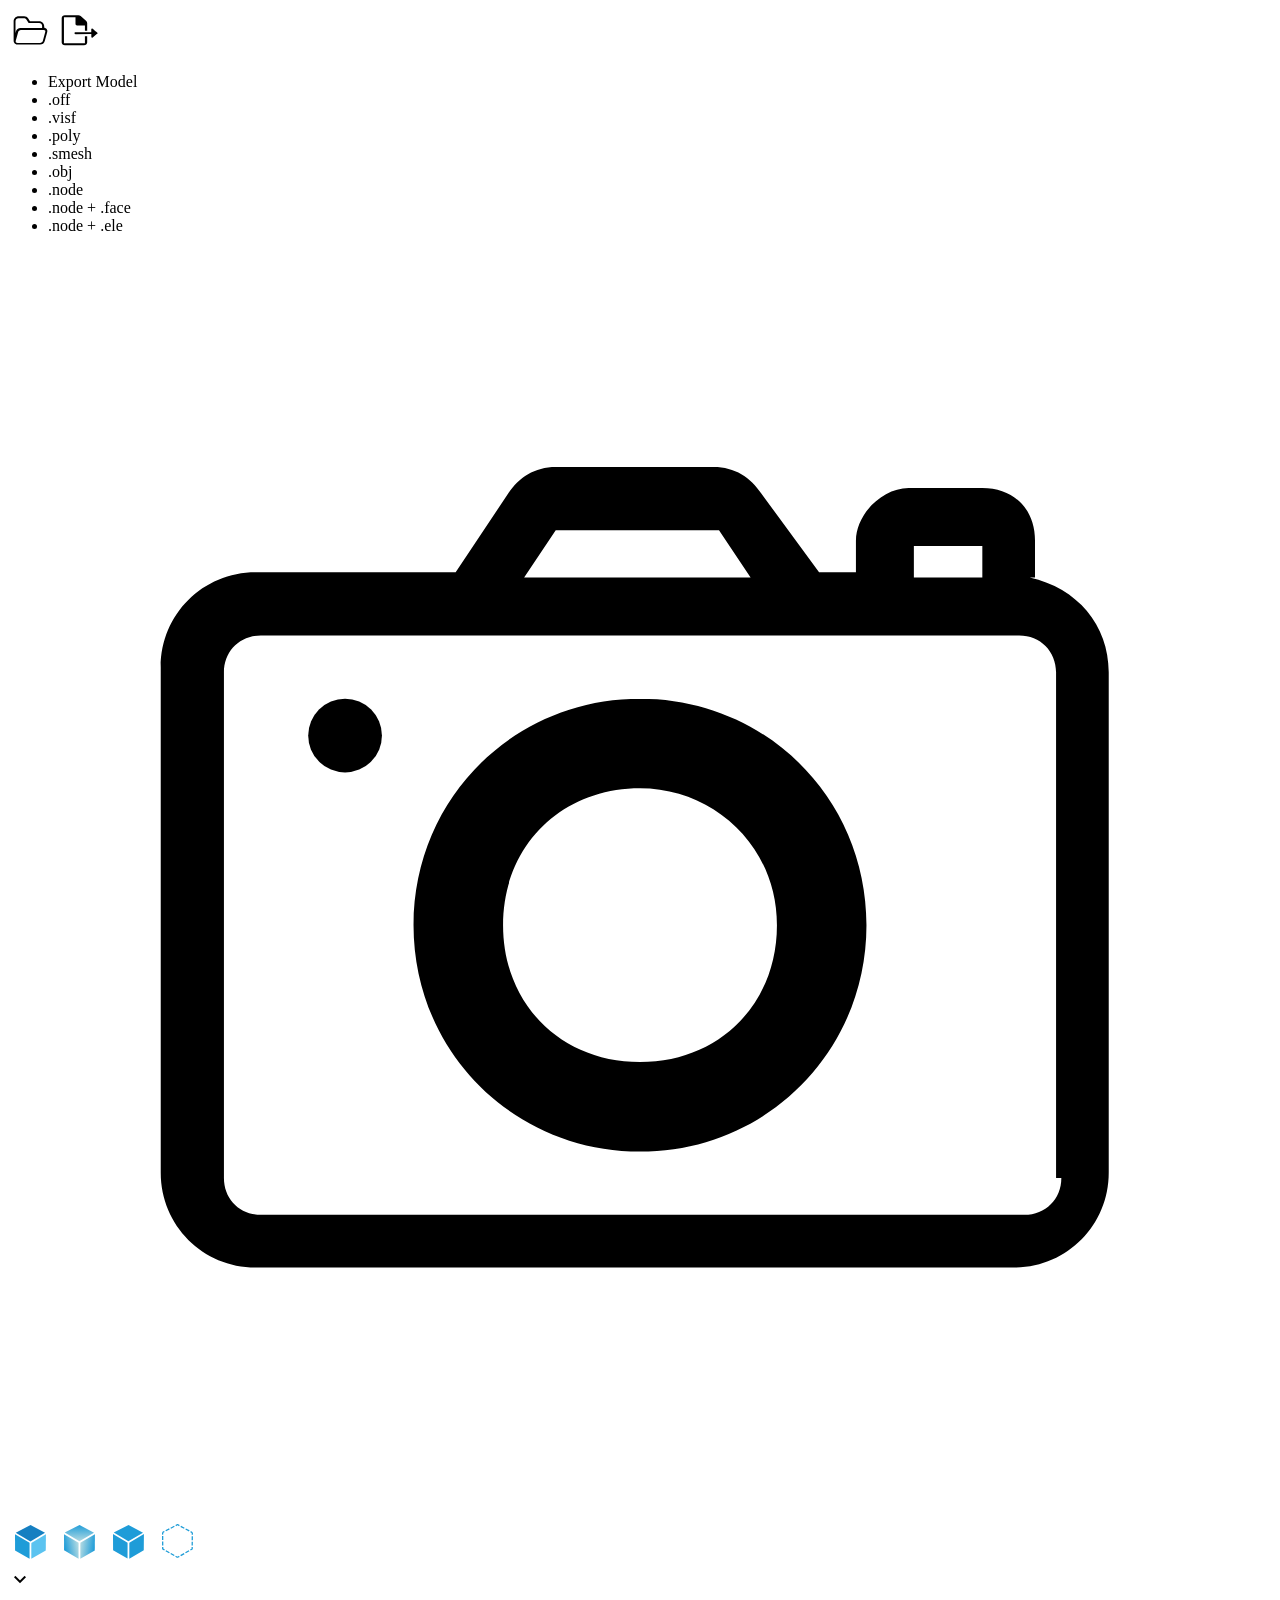
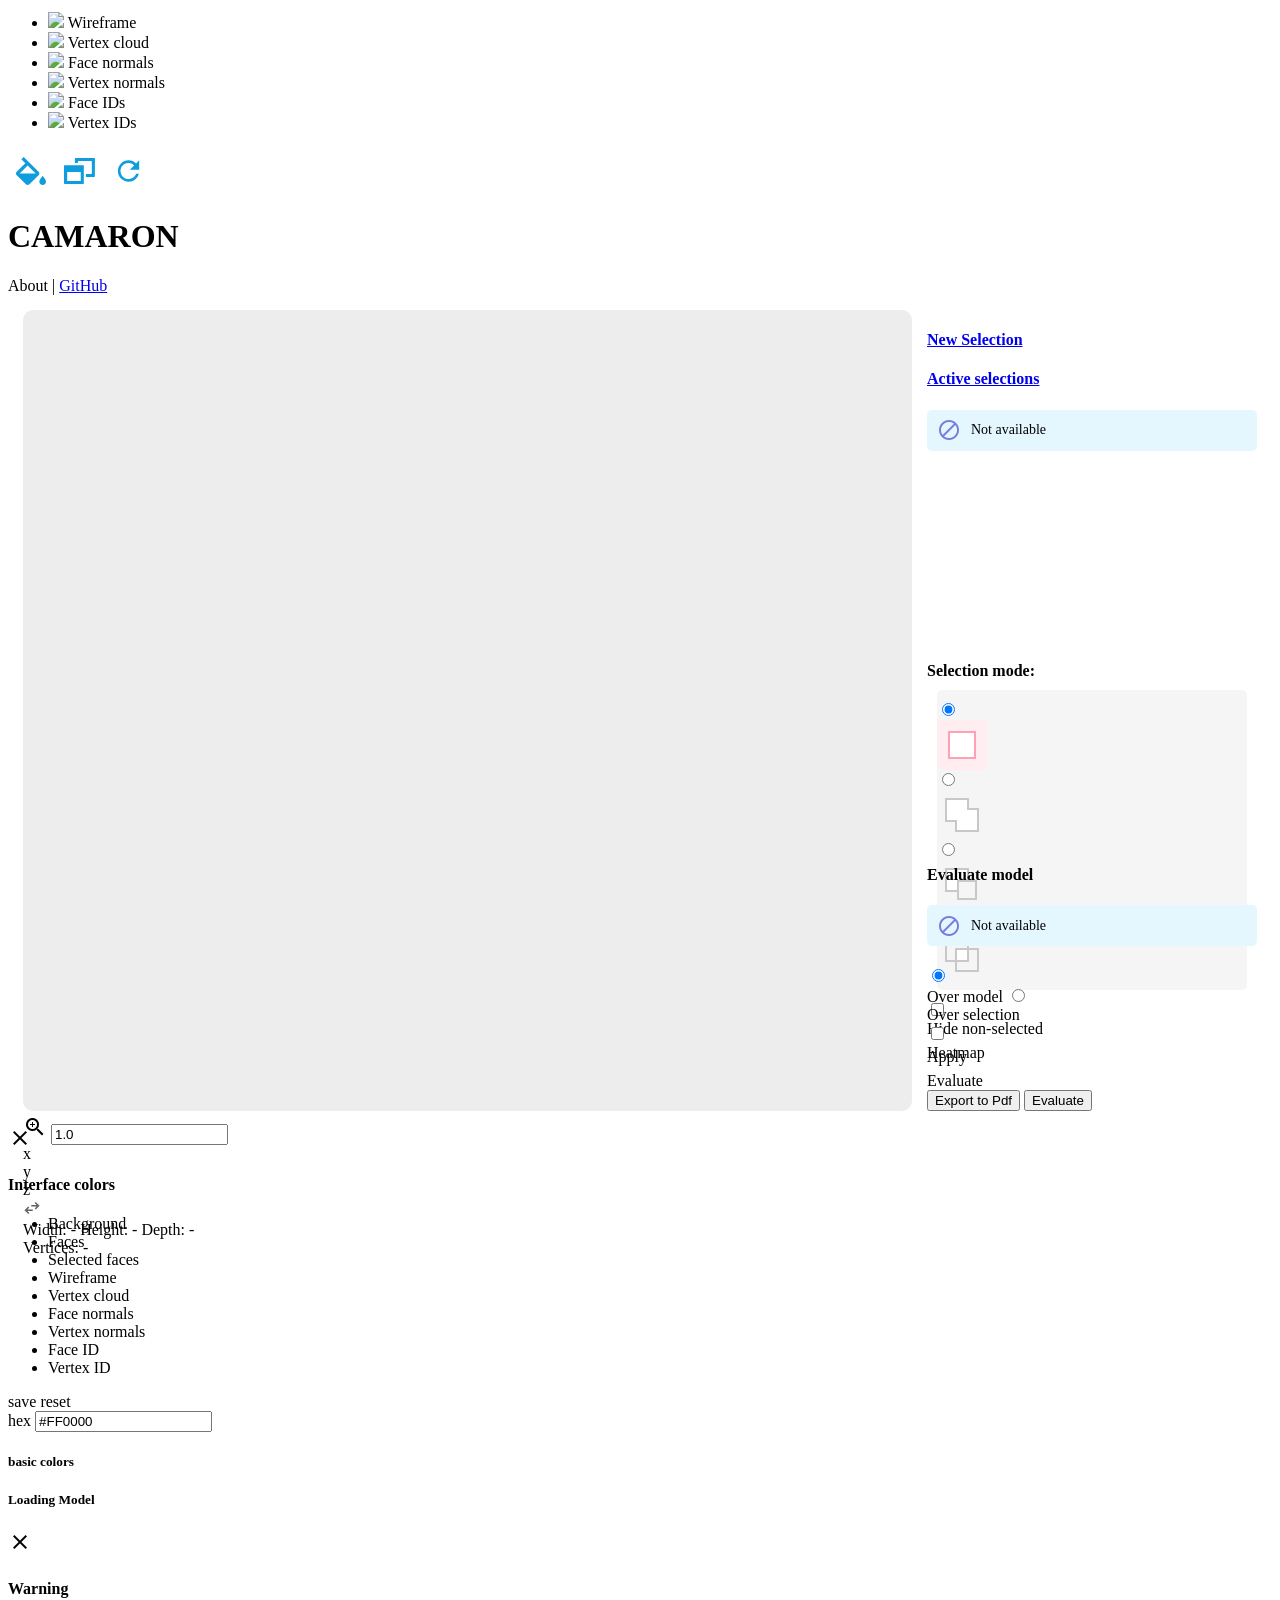
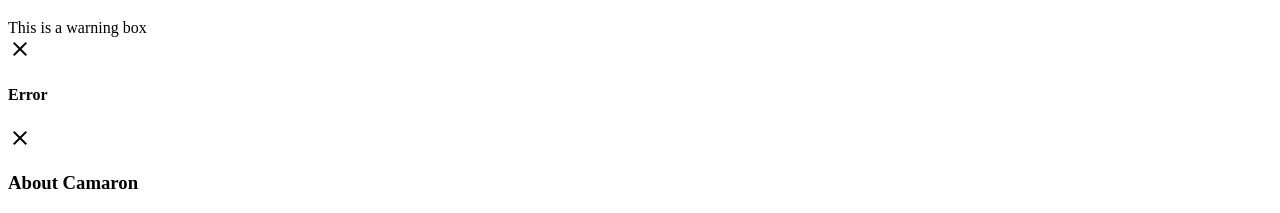
==== commit 3fea94f7: "feat: implement degenerate model handling and enhance model loading process" ====
--- a/index.html
+++ b/index.html
@@ -324,9 +324,15 @@
                 </div>
             </div>
         </div>
+
         <div id="euler-info" class="card information">
             <h4> Euler's formula</h4>
             <div id="euler"> </div>
+        </div>
+
+        <div id="degenerate-info" class="card information">
+            <h4> Model Info</h4>
+            <div id="degenerate"> </div>
         </div>
 
         <div class="card selections">
@@ -452,6 +458,32 @@
                                 <span class="range-unit">rad</span>
                             </div>
                         </div>
+                        <div class="angle3-min-box select-box">
+                            <div class="flex v-center">
+                                <label class="radio">
+                                    <span>Range</span>
+                                </label>
+                                <div class="flex v-center">
+                                    <input id="angle3_min_from" type="text" placeholder="0">
+                                    <i class="material-icons">remove</i>
+                                    <input id="angle3_min_to" type="text" placeholder="-">
+                                </div>
+                                <span class="range-unit">rad</span>
+                            </div>
+                        </div>
+                        <div class="angle3-max-box select-box">
+                            <div class="flex v-center">
+                                <label class="radio">
+                                    <span>Range</span>
+                                </label>
+                                <div class="flex v-center">
+                                    <input id="angle3_max_from" type="text" placeholder="0">
+                                    <i class="material-icons">remove</i>
+                                    <input id="angle3_max_to" type="text" placeholder="-">
+                                </div>
+                                <span class="range-unit">rad</span>
+                            </div>
+                        </div>
                         <div class="area-box select-box">
                             <div class="flex v-center">
                                 <label class="radio">
@@ -534,6 +566,16 @@
                                 </label>
                                 <div class="flex v-center">
                                     <input id='edges_number' type="text" placeholder="0">
+                                </div>
+                            </div>
+                        </div>
+                        <div class="faces-box select-box">
+                            <div class="flex v-center">
+                                <label class="radio">
+                                    <span>Value</span>
+                                </label>
+                                <div class="flex v-center">
+                                    <input id='faces_number' type="text" placeholder="0">
                                 </div>
                             </div>
                         </div>
@@ -843,6 +885,7 @@
     <script type="text/javascript" src="js/model/model-types/PSLG.js"></script>
     <script type="text/javascript" src="js/model/model-types/PolygonMesh.js"></script>
     <script type="text/javascript" src="js/model/model-types/PolyhedronMesh.js"></script>
+    <script type="text/javascript" src="js/model/model-types/DegenerateModel.js"></script>
     <!-- File Loader -->
     <script type="text/javascript" src="js/fileloader/ModelLoadStrategy.js"></script>
     <script type="text/javascript" src="js/fileloader/OffLoadStrategy.js"></script>
@@ -883,6 +926,9 @@
     <script type="text/javascript" src="js/selection/MinAngleSelectionStrategy.js"></script>
     <script type="text/javascript" src="js/selection/MaxAngleSelectionStrategy.js"></script>
     <script type="text/javascript" src="js/selection/DihedralAngleSelectionStrategy.js"></script>
+    <script type="text/javascript" src="js/selection/MinDihedralAngleSelectionStrategy.js"></script>
+    <script type="text/javascript" src="js/selection/MaxDihedralAngleSelectionStrategy.js"></script>
+    <script type="text/javascript" src="js/selection/FacesSelectionStrategy.js"></script>
     <!-- Evaluation -->
     <script type="text/javascript" src="js/evaluation/EvaluationStrategy.js"></script>
     <script type="text/javascript" src="js/evaluation/AngleEvaluationStrategy.js"></script>
@@ -894,6 +940,9 @@
     <script type="text/javascript" src="js/evaluation/MaxAngleEvaluationStrategy.js"></script>
     <script type="text/javascript" src="js/evaluation/MinAngleEvaluationStrategy.js"></script>
     <script type="text/javascript" src="js/evaluation/DihedralAngleEvaluationStrategy.js"></script>
+    <script type="text/javascript" src="js/evaluation/MinDihedralAngleEvaluationStrategy.js"></script>
+    <script type="text/javascript" src="js/evaluation/MaxDihedralAngleEvaluationStrategy.js"></script>
+    <script type="text/javascript" src="js/evaluation/FacesEvaluationStrategy.js"></script>
     <!-- UI -->
     <script type="text/javascript" src="js/ui/translator.js"></script>
     <script type="text/javascript" src="js/ui/rotator.js"></script>
--- a/css/selection_evaluation.css
+++ b/css/selection_evaluation.css
@@ -98,7 +98,7 @@
 .select-box {
     padding: 10px;
     margin-bottom: 10px;
-    min-height: 175px;
+    min-height: 150px;
     display: none; 
 }
 .select-box.active {
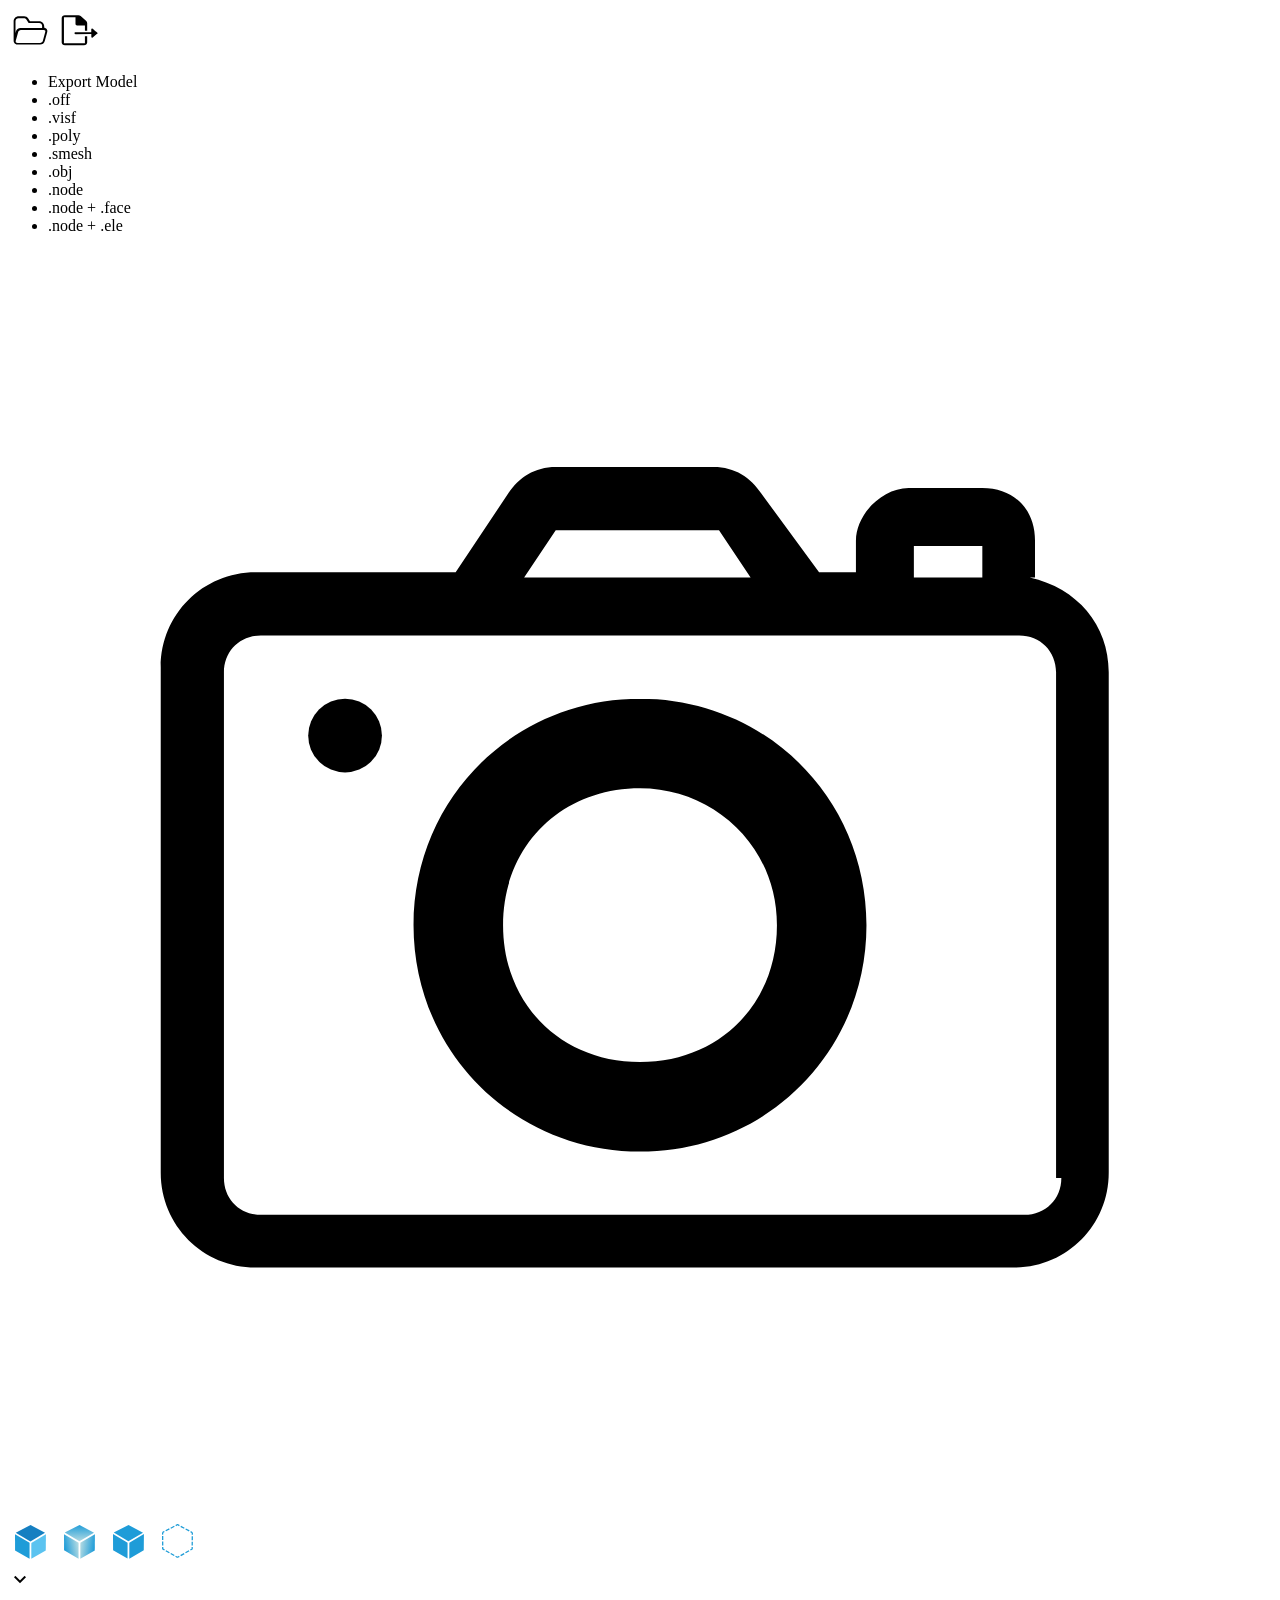
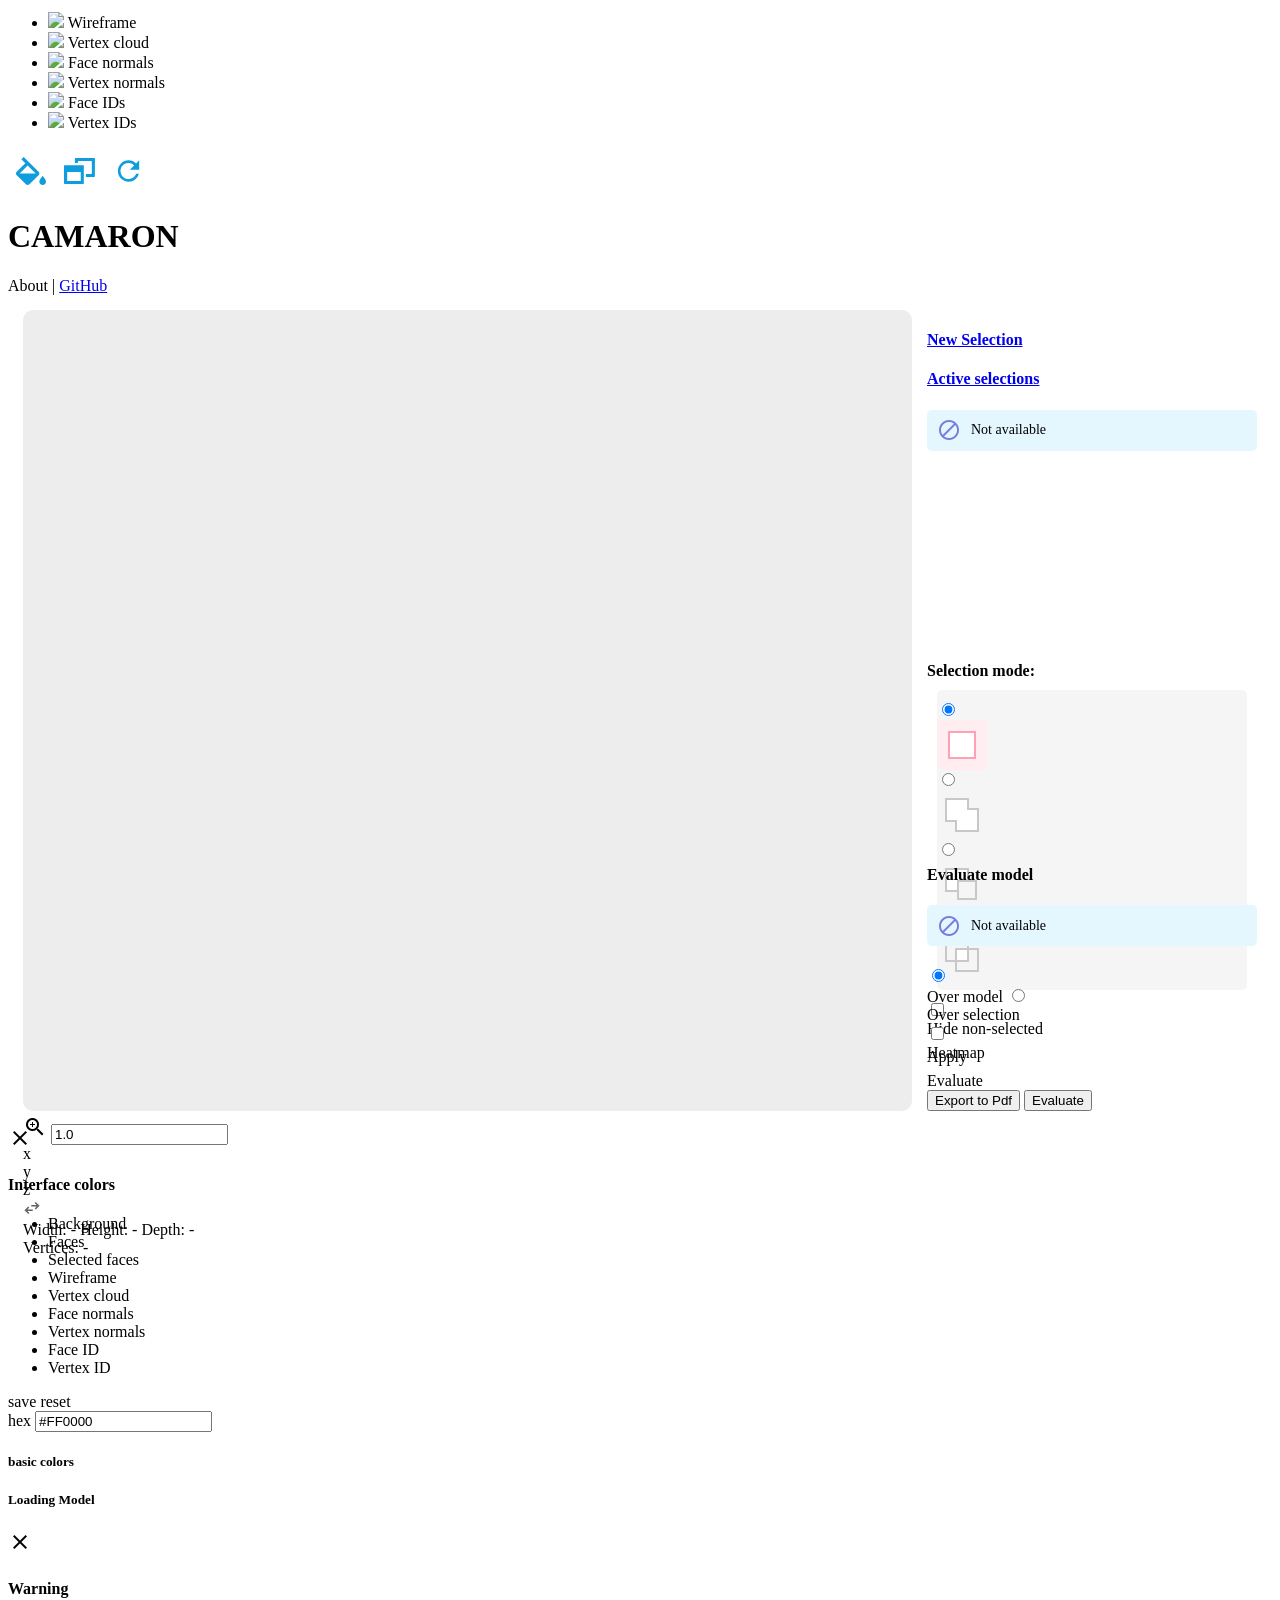
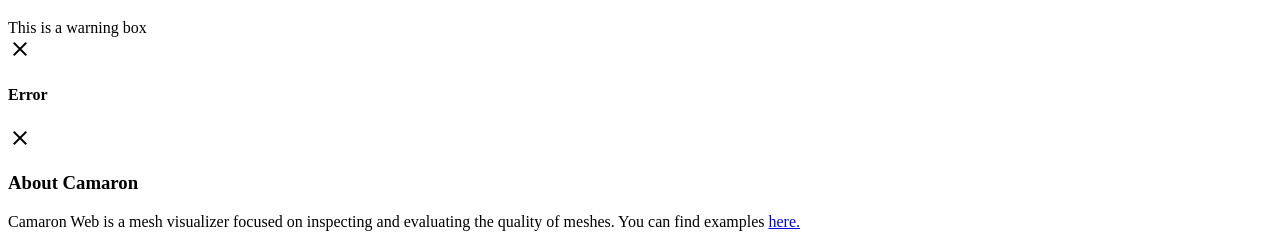
==== commit f3034c28: "chore: add info about camaron web and a working link for examples files" ====
--- a/index.html
+++ b/index.html
@@ -258,7 +258,7 @@
                 <div class="autogrid center">
                     <a class="modal-trigger" data-modal="modal-about">About</a>
                     <span>|</span>
-                    <a href="https://github.com/DiegoZQ/camaron-web" target="_blank">GitHub</a>
+                    <a href="https://github.com/isa-mei/camaron-web" target="_blank">GitHub</a>
                 </div>
             </div>
         </div>
@@ -858,7 +858,10 @@
                     <h3>About Camaron</h3>
                 </div>
                 <div class="modal-body">
-                    <p></p>
+                    <p> Camaron Web is a mesh visualizer focused on inspecting and evaluating the quality of meshes.
+                        You can find examples 
+                        <a href="https://github.com/isa-mei/camaron-web-examples" target="_blank">here.</a>
+                    </p>
                 </div>
             </div>
         </div>
